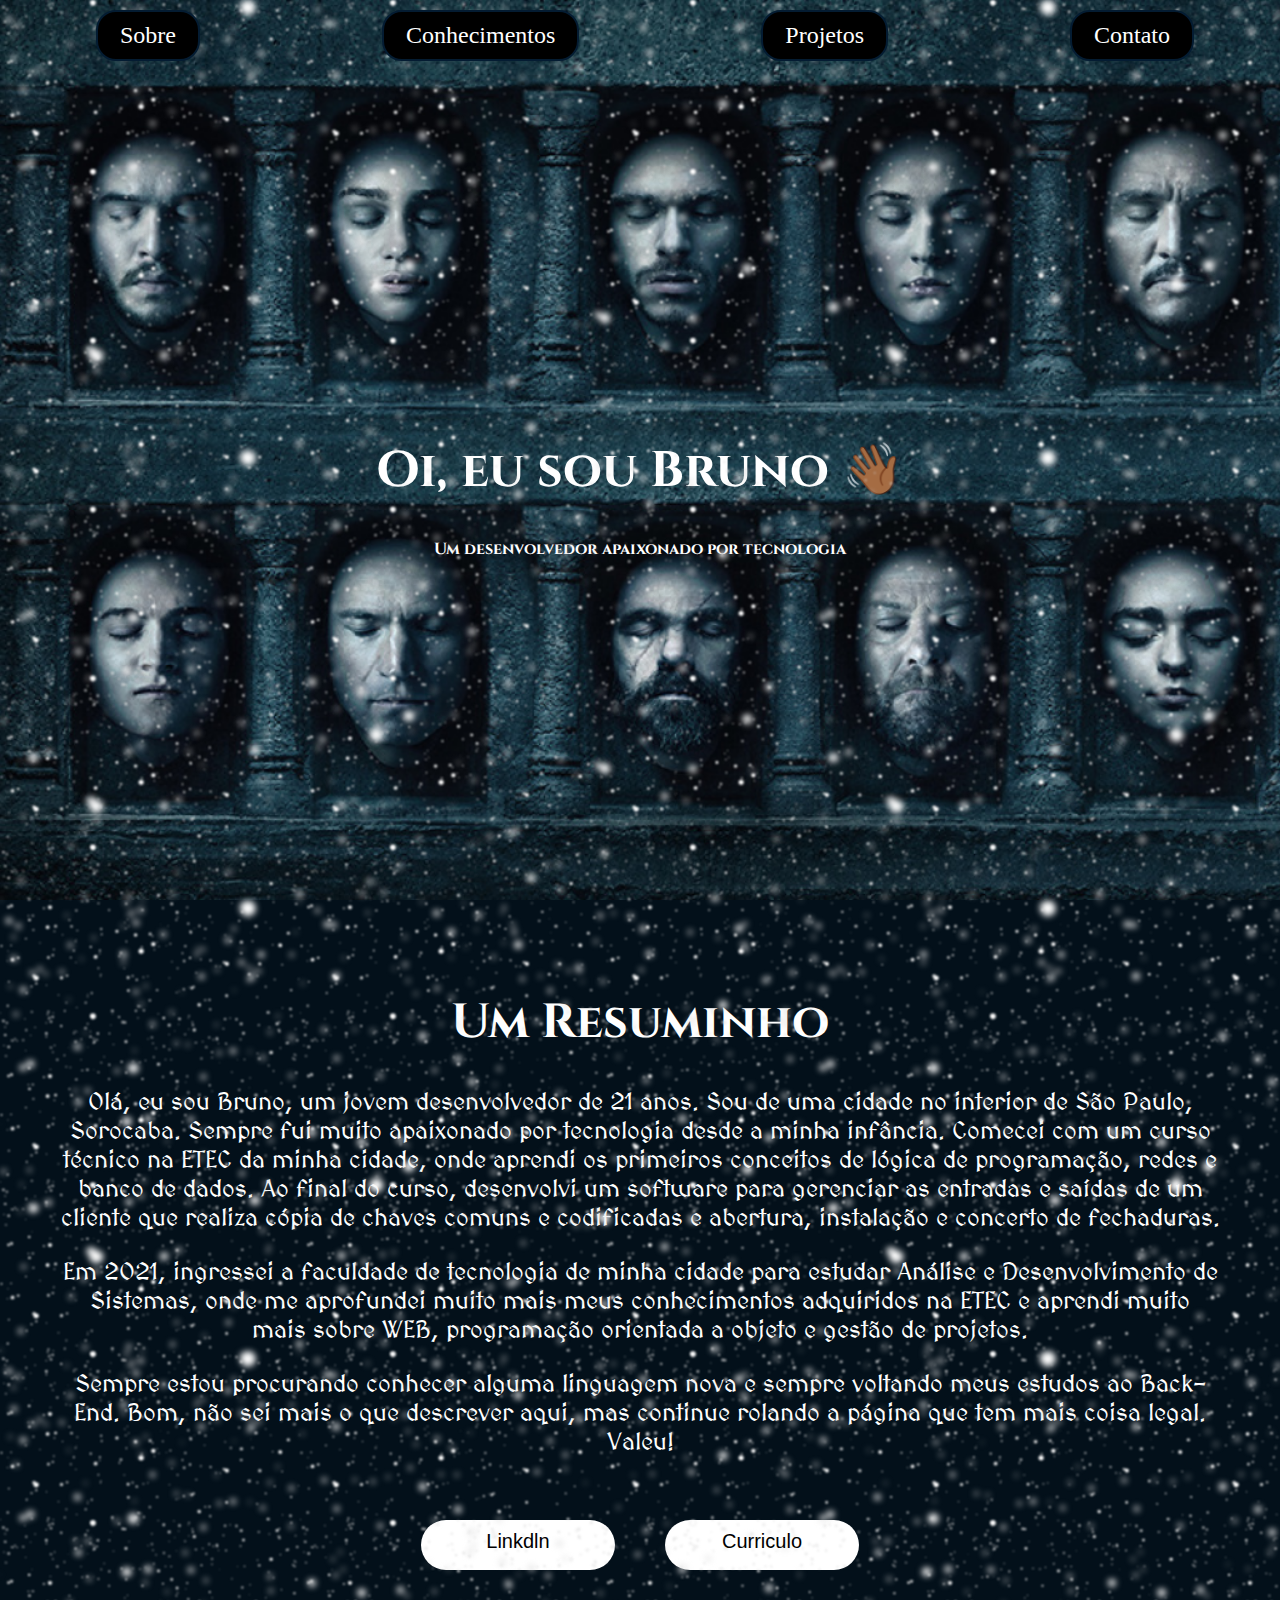
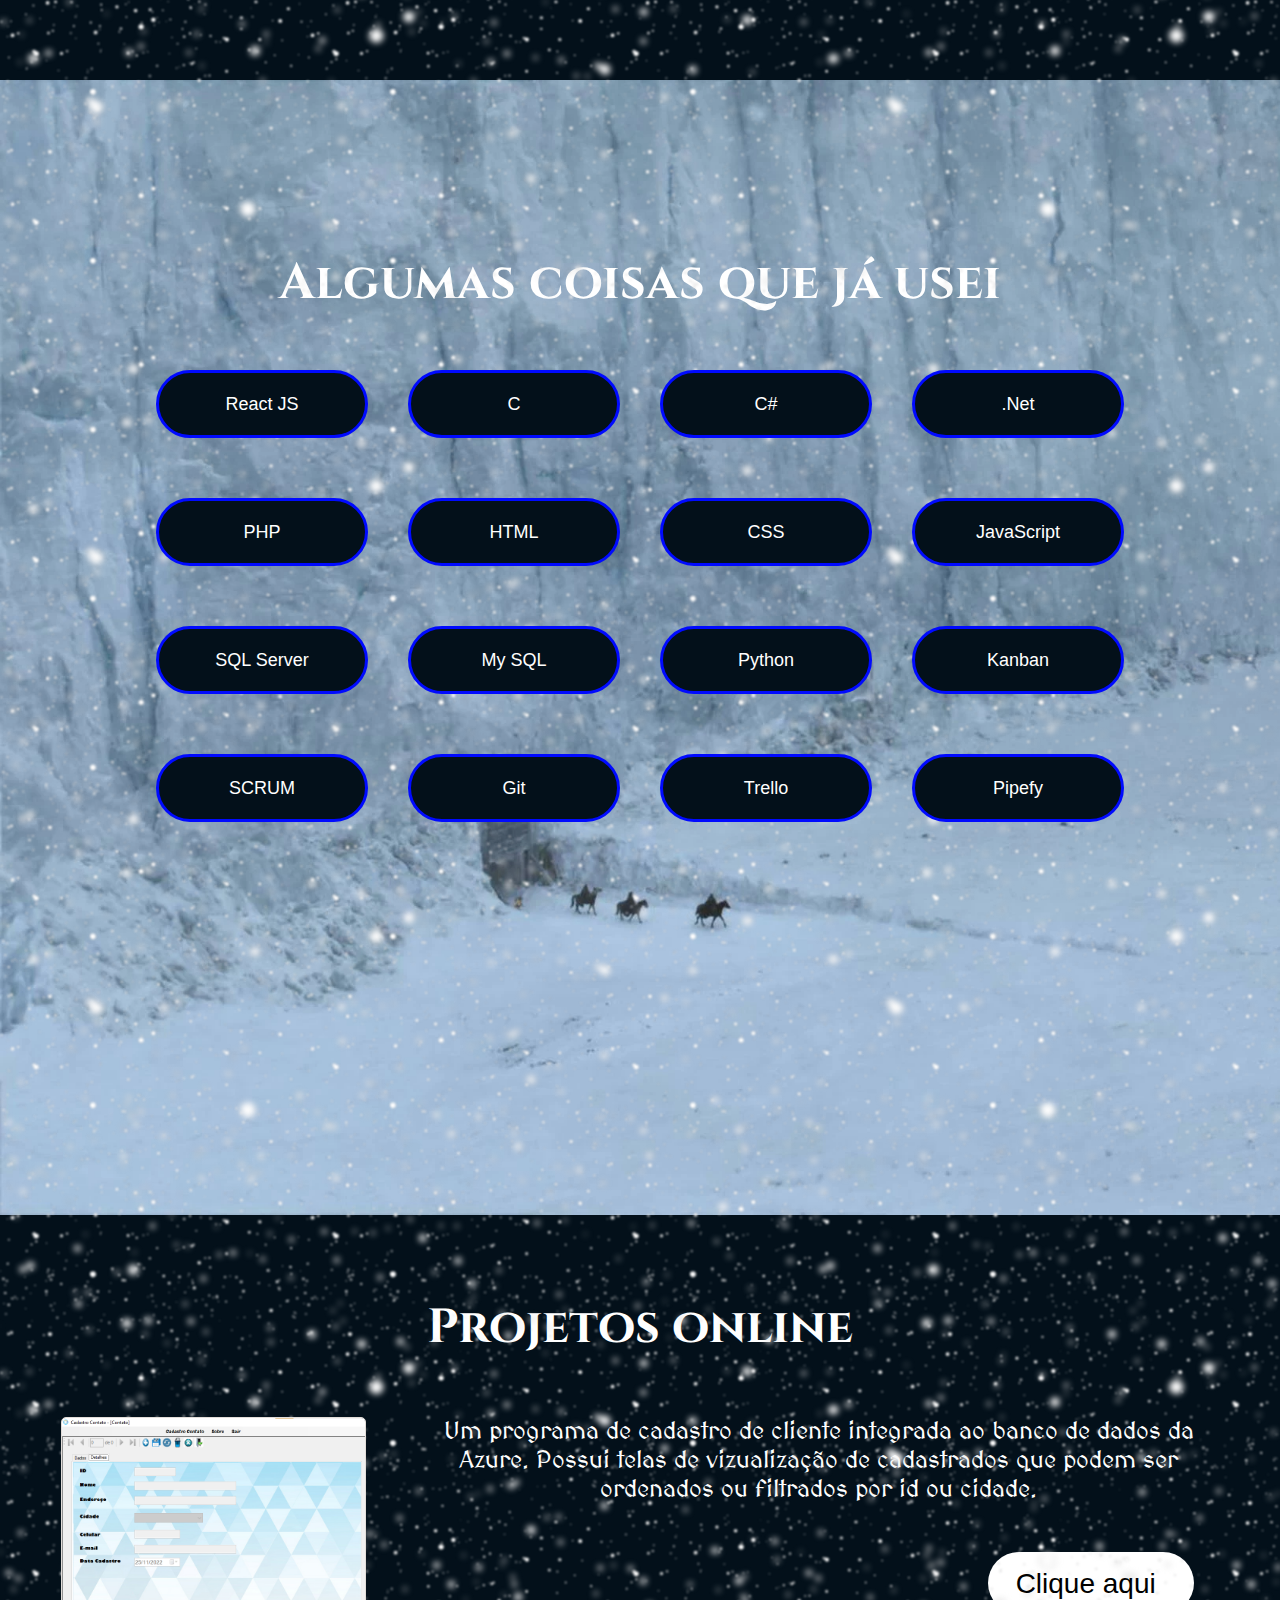
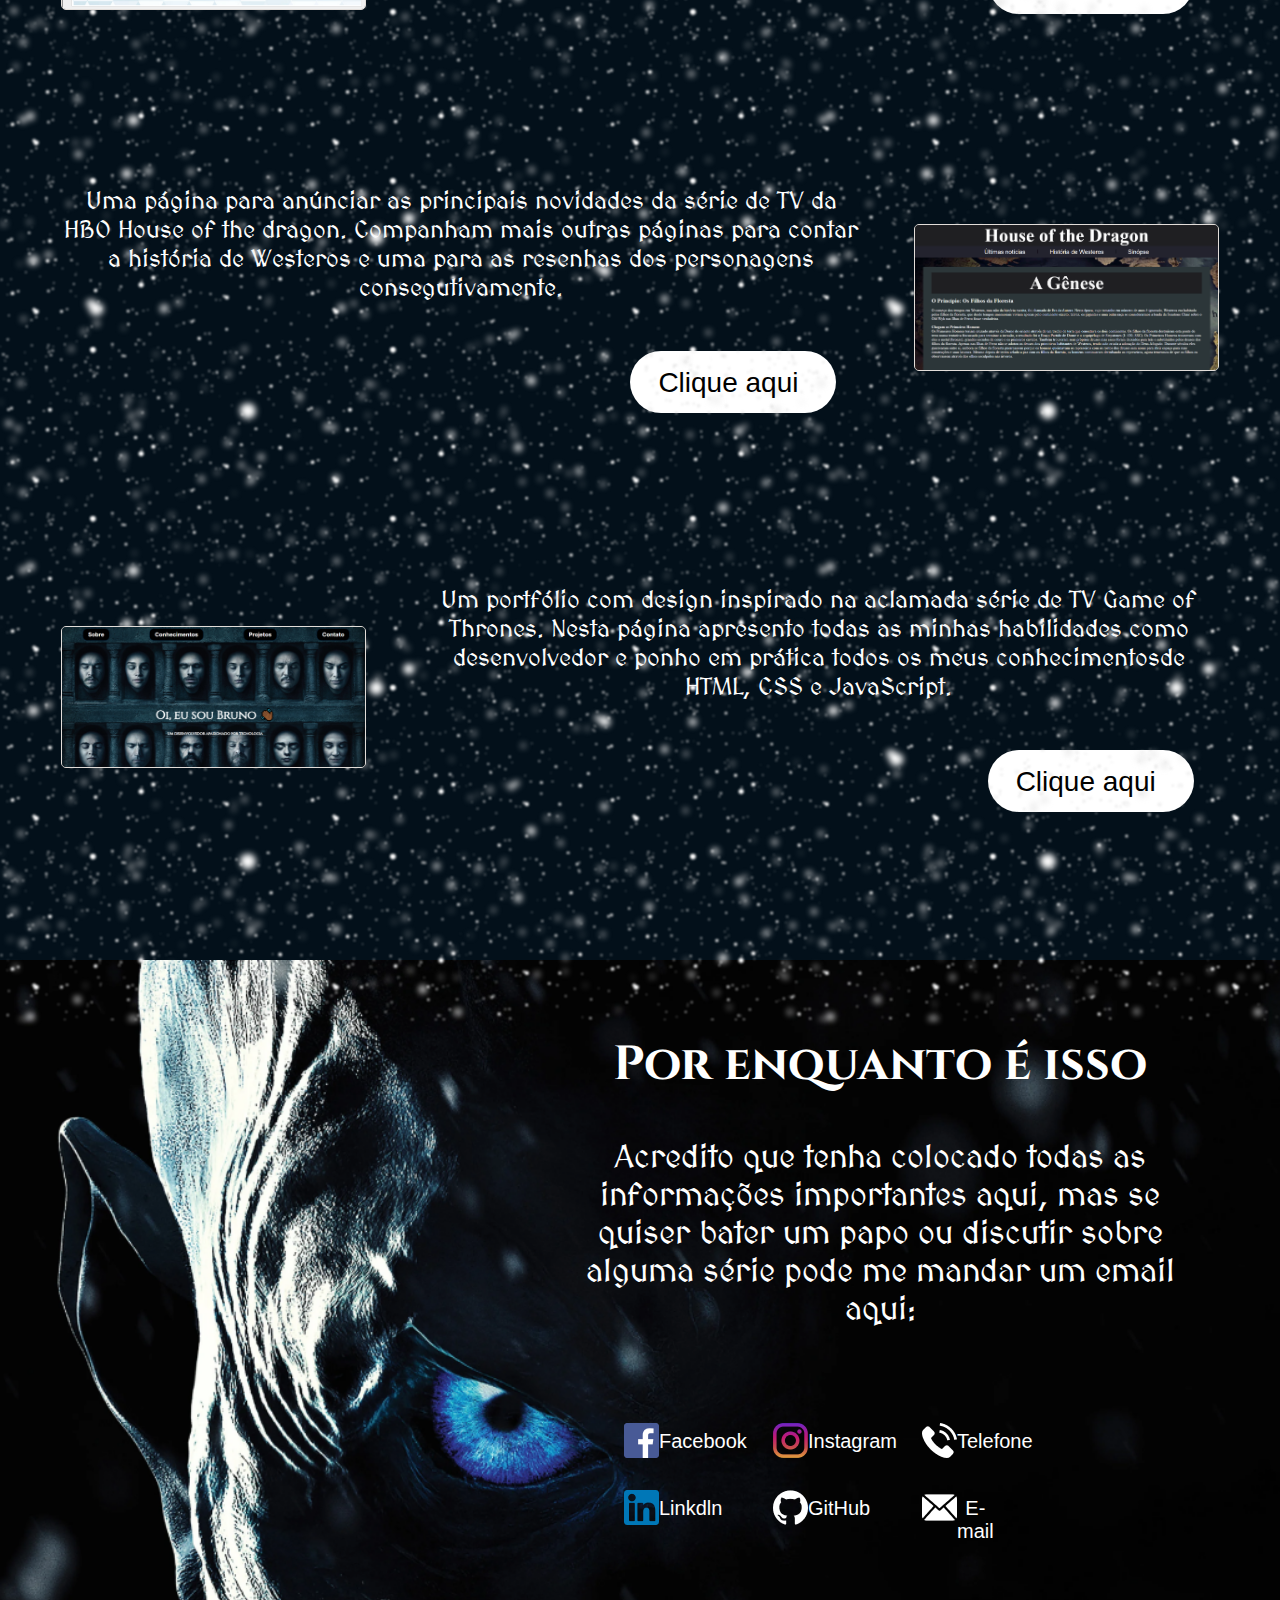
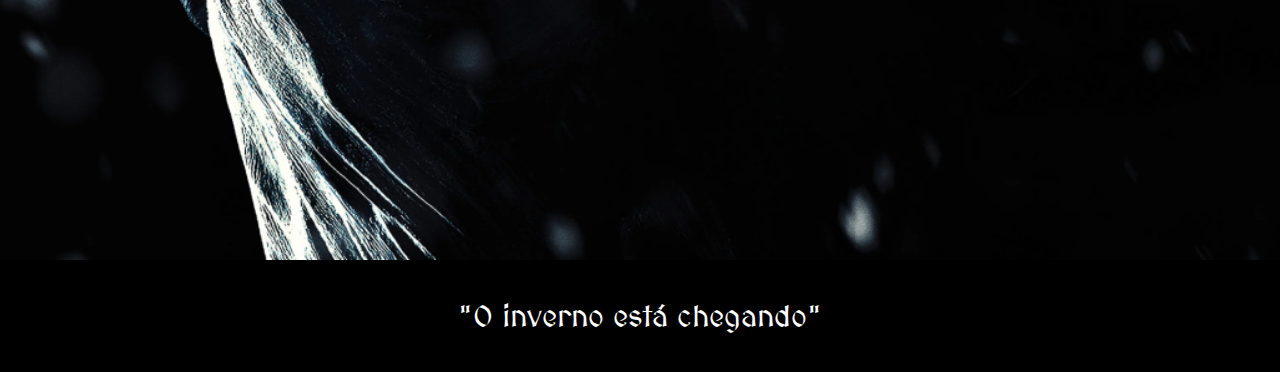
==== index.html @ 7a748f3e "Add files via upload" ====
<!DOCTYPE html>
<html lang="en">
<head>
    <meta charset="UTF-8">
    <meta http-equiv="X-UA-Compatible" content="IE=edge">
    <meta name="viewport" content="width=device-width, initial-scale=1.0">
    <link rel="stylesheet" href="./Css/style.css">
    <script src="./Javascript/script.js"></script>
    <title>Bruno Nicanor | Desenvolvedor</title>
</head>
<body>
    <div class="snow2"></div>
    <div class="snow3"></div>
    <header>
        <nav>            
            <a href="#sobre">Sobre</a>
            <a href="#skils">Conhecimentos</a>
            <a href="#proj">Projetos</a>
            <a href="#contato">Contato</a>            
        </nav>
        <div class="font_text1">
            <h1 style="font-size: 50px;">Oi, eu sou Bruno 👋🏾</h1>
            <h4>Um desenvolvedor apaixonado por tecnologia</h4>
        </div>
    </header>
    <main>
        <div id="sobre">
            <!--<img src="./img/Snow.png" alt="">-->
            <div>
                <h1 class="font_text1">Um Resuminho</h1>
                <div class="font_text2">
                    <p>Olá, eu sou Bruno, um jovem desenvolvedor de 21 anos. Sou de uma cidade no interior de São Paulo, Sorocaba. Sempre fui muito apaixonado por tecnologia desde a minha infância. Comecei com um curso técnico na ETEC da minha cidade, onde aprendi os primeiros conceitos de lógica de programação, redes e banco de dados. Ao final do curso, desenvolvi um software para gerenciar as entradas e saídas de um cliente que realiza cópia de chaves comuns e codificadas e abertura, instalação e concerto de fechaduras.</p>
                    <p>Em 2021, ingressei a faculdade de tecnologia de minha cidade para estudar Análise e Desenvolvimento de Sistemas, onde me aprofundei muito mais meus conhecimentos adquiridos na ETEC e aprendi muito mais sobre WEB, programação orientada a objeto e gestão de projetos.</p>
                    <p>Sempre estou procurando conhecer alguma linguagem nova e sempre voltando meus estudos ao Back-End. Bom, não sei mais o que descrever aqui, mas continue rolando a página que tem mais coisa legal. Valeu!</p>
                </div>
            </div>
            <div id="cont_btn">    
                <div class="btn_1"><a href="www.linkedin.com/in/bruno-nicanor-2001">
                    Linkdln</a></div>
                <div class="btn_1"><a href="https://docs.google.com/document/d/1Xn1F2E0Se_xWan1hRXQ1yIH9EGLxB-4X/edit?usp=share_link&ouid=106084995345998261349&rtpof=true&sd=true">
                    Curriculo</a></div>
            </div>
        </div>
        <div id="skils">
            <h1 class="font_text1" style="font-size: 50px;">Algumas coisas que já usei</h1>
            <div>
                <div class="btn_2">React JS</div>
                <div class="btn_2">C</div>
                <div class="btn_2">C#</div>
                <div class="btn_2">.Net</div>
            </div>
            <div>
                <div class="btn_2">PHP</div>                
                <div class="btn_2">HTML</div>
                <div class="btn_2">CSS</div>
                <div class="btn_2">JavaScript</div>
            </div>
            <div>
                <div class="btn_2">SQL Server</div>
                <div class="btn_2">My SQL</div>
                <div class="btn_2">Python</div>
                <div class="btn_2">Kanban</div>
            </div>
            <div>
                <div class="btn_2">SCRUM</div>
                <div class="btn_2">Git</div>
                <div class="btn_2">Trello</div>
                <div class="btn_2">Pipefy</div>
            </div>
        </div>
        <div id="proj">
            <h1 class="font_text1">Projetos online</h1>
            <div class="Portif_L">
                <img src="./img/Telas/P_Contato.png" alt="" class="fake">
                <!--<div class="fake"></div>-->
                <div class="desc">
                    <p class="font_text2">Um programa de cadastro de cliente integrada ao banco de dados da Azure. Possui telas de vizualização de cadastrados que podem ser ordenados ou filtrados por id ou cidade.</p>
                    <div class="btn_1"><a href="https://github.com/BrunoNicanor/LP2/tree/main/Atividade10">Clique aqui</a></div>    
                </div>
            </div>
            <div class="Portif_L" id="Reverso">
                <div class="desc">
                    <p class="font_text2">Uma página para anúnciar as principais novidades da série de TV da HBO House of the dragon. Companham mais outras páginas para contar a história de Westeros e uma para as resenhas dos personagens consegutivamente.</p>
                    <div class="btn_1"><a href="https://github.com/BrunoNicanor/PWEB/tree/main/Atividade4">Clique aqui</a></div>    
                </div>
                <img src="./img/Telas/HOTD.png" alt="" class="fake">
            </div>
            <div class="Portif_L">
                <img src="./img/Telas/GOT.png" alt="" class="fake">
                <div class="desc">
                    <p class="font_text2">Um portfólio com design inspirado na aclamada série de TV Game of Thrones. Nesta página apresento todas as minhas habilidades como desenvolvedor e ponho em prática todos os meus conhecimentosde HTML, CSS e JavaScript.</p>
                    <div class="btn_1"><a href="">Clique aqui</a></div>    
                </div>
            </div>
        </div>
        <div id="contato">
            <div id="text">
                <h2 class="font_text1">Por enquanto é isso </h2>
                <p class="font_text2">Acredito que tenha colocado todas as informações importantes aqui, mas se quiser bater um papo ou discutir sobre alguma série pode me mandar um email aqui:</p>
                <div class="cont">
                    <div class="icone">
                        <img src="./img/icones/Face.png" alt="">
                        <a href="https://www.facebook.com/profile.php?id=100004487700048">
                            Facebook</a>
                    </div>
                    <div class="icone">
                        <img src="./img/icones/Insta.png" alt="">
                        <a href="https://www.instagram.com/brunonicanor19/">
                            Instagram</a>
                    </div>
                    <div class="icone">
                        <img src="./img/icones/Telefone.png" alt="">
                        <a href="https://criarmeulink.com.br/u/1669340231">
                            Telefone</a>
                    </div>
                </div>  
                <div class="cont">
                    <div class="icone">
                        <img src="./img/icones/Linkdln.png" alt="">
                        <a href="www.linkedin.com/in/bruno-nicanor-2001">
                            Linkdln</a>
                    </div>
                    <div class="icone">
                        <img src="./img/icones/Git.png" alt="">
                        <a href="https://github.com/BrunoNicanor">
                            GitHub</a>
                    </div>
                    <div class="icone">
                        <img src="./img/icones/E-mail.png" alt="">
                        <a href="https://criarmeulink.com.br/u/1669340634">
                            E-mail</a>
                    </div>
                </div>   
            </div>
        </div>
    </main>
    <footer style="background-color: black;">
        <a onclick="pNome(this)" href="">"O inverno está chegando"</a>
    </footer>
</body>
</html>
---- Css/style.css ----
@import url('https://fonts.googleapis.com/css2?family=MedievalSharp&display=swap');
@import url('https://fonts.googleapis.com/css2?family=Cinzel&display=swap');
body{
    margin: 0;
    padding: 0;
    font-family: 'Poppins', Arial, Helvetica, sans-serif;
    background: #03101A;
    color: #fff;
}

/*Neve*/
/* .snow1{
    background: url('../img/Neve/type_1.png');
    background-repeat: repeat;
    width: 100%;
    height: 650px;
    position: absolute;
    top: 0;
    left: 0;
    animation: animateOne 10s infinite linear;
} */
.snow2{
    background: url('../img/Neve/type_1.png');
    background-repeat: repeat;
    width: 100%;
    height: 4220px;
    position: absolute;
    top: 0;
    left: 0;
    animation: animateTwo 10s infinite linear;
    background-size: 300px;
    filter: blur(1px);
}
.snow3{
    background: url('../img/Neve/type_1.png');
    background-repeat: repeat;
    width: 100%;
    height: 4220px;
    position: absolute;
    top: 0;
    left: 0;
    animation: animateThree 15s infinite linear;
    background-size: 800px;
    filter: blur(3px);
}

@keyframes animateOne
{
    0%
    {
        background-position: 0px 0px
    }
    100%
    {
        background-position: 100px 650px
    }
}
@keyframes animateTwo
{
    0%
    {
        background-position: 0px -100px
    }
    100%
    {
        background-position: 0px 650px
    }
}
@keyframes animateThree
{
    0%
    {
        background-position: 0px 100px
    }
    100%
    {
        background-position: 300px 650px
    }
}

/*Cabeçalho: Tela inicial*/
header{
    width: 100vw;
    height: 100vh;
    background-image: url('../img/Capa.png');
    background-size: cover;

    text-align: center;
}

nav{
    display: flex;
    justify-content: space-around;
    flex-wrap: wrap;
    /*align-items: flex-start;
    justify-content: flex-start;  */
}

nav a{   
    /* width: 150px;  */
    display: flex;
    align-items: flex-start;
    justify-content: flex-start; 

    text-decoration: none;
    margin-top: 10px;
    margin-left: 10px;
    padding: 10px 22px;

    border: 2px solid #041C32;
    border-radius: 20px;

    /* margin-right: 100px; */

    background-color: black;
    color: #fff;

    font-family: 'Inter';
    font-style: normal;
    font-size: 24px;

    position: relative;
    z-index: 1;
}

nav a:hover{
    background-color: #002C3A;
    box-shadow: 5px 5px 8px #EEE;
    color: white;
}

header div{
    padding-top: 38vh;
}


.font_text1{
    font-family: 'Cinzel', serif;
    /* font-family: 'MedievalSharp', cursive; */
}

.font_text2{
    /* font-family: 'Cinzel', serif; */
    font-family: 'MedievalSharp', cursive;
}

/*Tela Resumo*/
#sobre{
    /* display: flex; */
    margin: 90px 60px;
    text-align: center;
    font-size: 24px;
}

#sobre img{    
    float: left;
    width: 320px;
    height: 516px;

    margin-right: 80px;
}

#sobre p{
    margin-bottom: 25px;
}

#cont_btn{
    margin-top: 4rem;
    display: flex;
    flex-wrap: wrap;
    align-items: center;
    justify-content: center;
}

.btn_1{
    display: inline;
    width: 150px;
    height: 30px;

    padding: 10px 22px;
    margin-right: 25px;
    margin-left: 25px;
    margin-bottom: 20px;

    background-color: #fff;
    color: black;
    font-size: 20px;
    border-radius: 50px;
}

.btn_1 a{
    text-decoration: none;
    color: black;

    position: relative;
    z-index: 1;
}
.btn_1 a:hover{
    color: #1597BB;
}

/*Tela Skils*/
#skils{
    width: 100vw;
    min-height: 100vh;
    background-image: url('../img/Muralha_full.png');
    background-size: cover;

    padding-top: 135px;
    padding-bottom: 100px;
    text-align: center;
}

.btn_2{
    display: inline;
    width: 150px;
    height: 30px;

    padding: 16px 28px;

    background-color: #03101A;
    color:#fff;
    font-size: 18px;
    border: 3px solid #000AFF;
    border-radius: 50px;

    position: relative;
    z-index: 1;

    margin: 10px 20px 20px 20px;
}

#skils div{
    margin-top: 20px;
    display: flex;
    flex-wrap: wrap;
    flex-direction: row;
    justify-content: center;
    align-items: center;
}

/*Tela Projetos online*/
#proj{
    margin-top: 80px;
    margin-left: 35px;
    margin-right: 35px;
    margin-bottom: 35px;

    text-align: center;
    font-size: 24px;
}
/*Projetos Lado Esquerdo*/
.Portif_L{
    display: flex;
    margin-bottom: 8rem;
    flex-wrap: wrap;
    justify-content: center;
    align-items: center;
}

/* .Portif_L #Reverso{
    display: flex;
    margin-bottom: 8rem;
    flex-wrap: wrap;  
    justify-content: center;
    align-items: center;
} */

.fake{
    /* width: 392px;
    height: 181px; */
    width: 25%;
    height: 25%;

    background-color: grey;
    border-radius: 5px;
    border: 1px solid rgb(226, 221, 217); 
    margin: auto;
    /* float: left;  */

    position: relative;
    z-index: 1;
}

/* .Portif_L img{
    width: 100vw; 
    height: 231px;

    border-radius: 5px;

    position: relative;
    z-index: 1;
} */

@media screen and ( max-width: 1040px) {
    .fake{
        width: 95%;
    }
    #Reverso{
        flex-direction: column;
    }
    

}

@media screen and (max-width: 416px){
    .snow2{
        height: 1070%;
    }
    .snow3{
        height: 1140%;
    } 
}

@media screen and (max-width: 912px){
    .snow2{
        height: 563%;
    }
    .snow3{
        height: 563%;
    }
}
#proj div.Portif_L div.desc div.btn_1{
    /* float: right; */

    display: flex;
    width: 150px;
    height: 30px;

    padding: 16px 28px;
    margin-top: 25px;
    
    /*margin-right: 25px;
    margin-left: 25px;*/

    background-color: #fff;
    color: black;
    font-size: 28px;
    border-radius: 50px;
}

/* #Reverso{
    flex-direction: row-reverse;
} */

.desc .btn_1 a:hover{
    color: #1597BB;
}

.desc{
    display: flex;
    flex-direction: column;
    align-items: flex-end;
    width: 800px;
    margin: auto;
}

/*Projetos Lado Direito*/
 .Portif_R{
    display: flex;
} 

/*Contatos*/
#contato{
    width: 100vw;
    height: 100vh;
    background: url("../img/Noite.png");
    background-size: cover;

    text-align: center;

    display: flex;

    flex-direction: row-reverse;
}

@media screen and (max-width:750px) {

    #contato{
        background-position: right;
    }
    #contato h1{
        font-size: 32px;
        text-shadow: 5px 1px black;
    }
    #contato #text{
        width: 90%;
        margin-inline: auto;
        text-shadow: 2px 1px black;
    }
    #contato #text p{
        font-size: 26px;
        letter-spacing: 1px;
        margin-bottom: 1rem;
    }
    #skils div{
        margin-top: 10px;
    }

    #cont_btn {

        align-items: center;
        justify-content: center;
    }
}

#text{
    width: 50vw;
    height: 50vh;
    margin-top: 2rem;
    margin-right: 5rem;

    /* display: flex; */

    /* align-items: flex-end;
    justify-content: flex-end; */

    font-size: 32px;
}

#text p{
    margin-bottom: 6rem;
}
.cont{
    display: flex;
    flex-wrap: wrap;
}

.icone{
    width: 35px;
    height: 35px;
    display: flex;

    font-size: 20px;
    
    margin-bottom: 2rem;
    margin-right: 50px;
    margin-left: 5vw;

}

.icone a{

    text-align: center;
    text-decoration: none;
    font-size: 20px;
    color: #fff;

    margin-top: 7.5px;

    position: relative;
    z-index: 1;
}

.icone a:hover{
    color: #1597BB;
}

/*Rodapé*/
footer{
    width: 100%;
    height: 8vh;
    display: flex;

    font-size: 30px;

    align-items: center;
    justify-content: center;
    
    padding-top: 20px;
    padding-bottom: 20px;

    position: absolute;

    z-index: 1;
}

footer a{
    font-family: 'MedievalSharp', cursive;
    text-decoration: none;
    color: white;
}

footer a:hover{
    color: #1597BB;
}
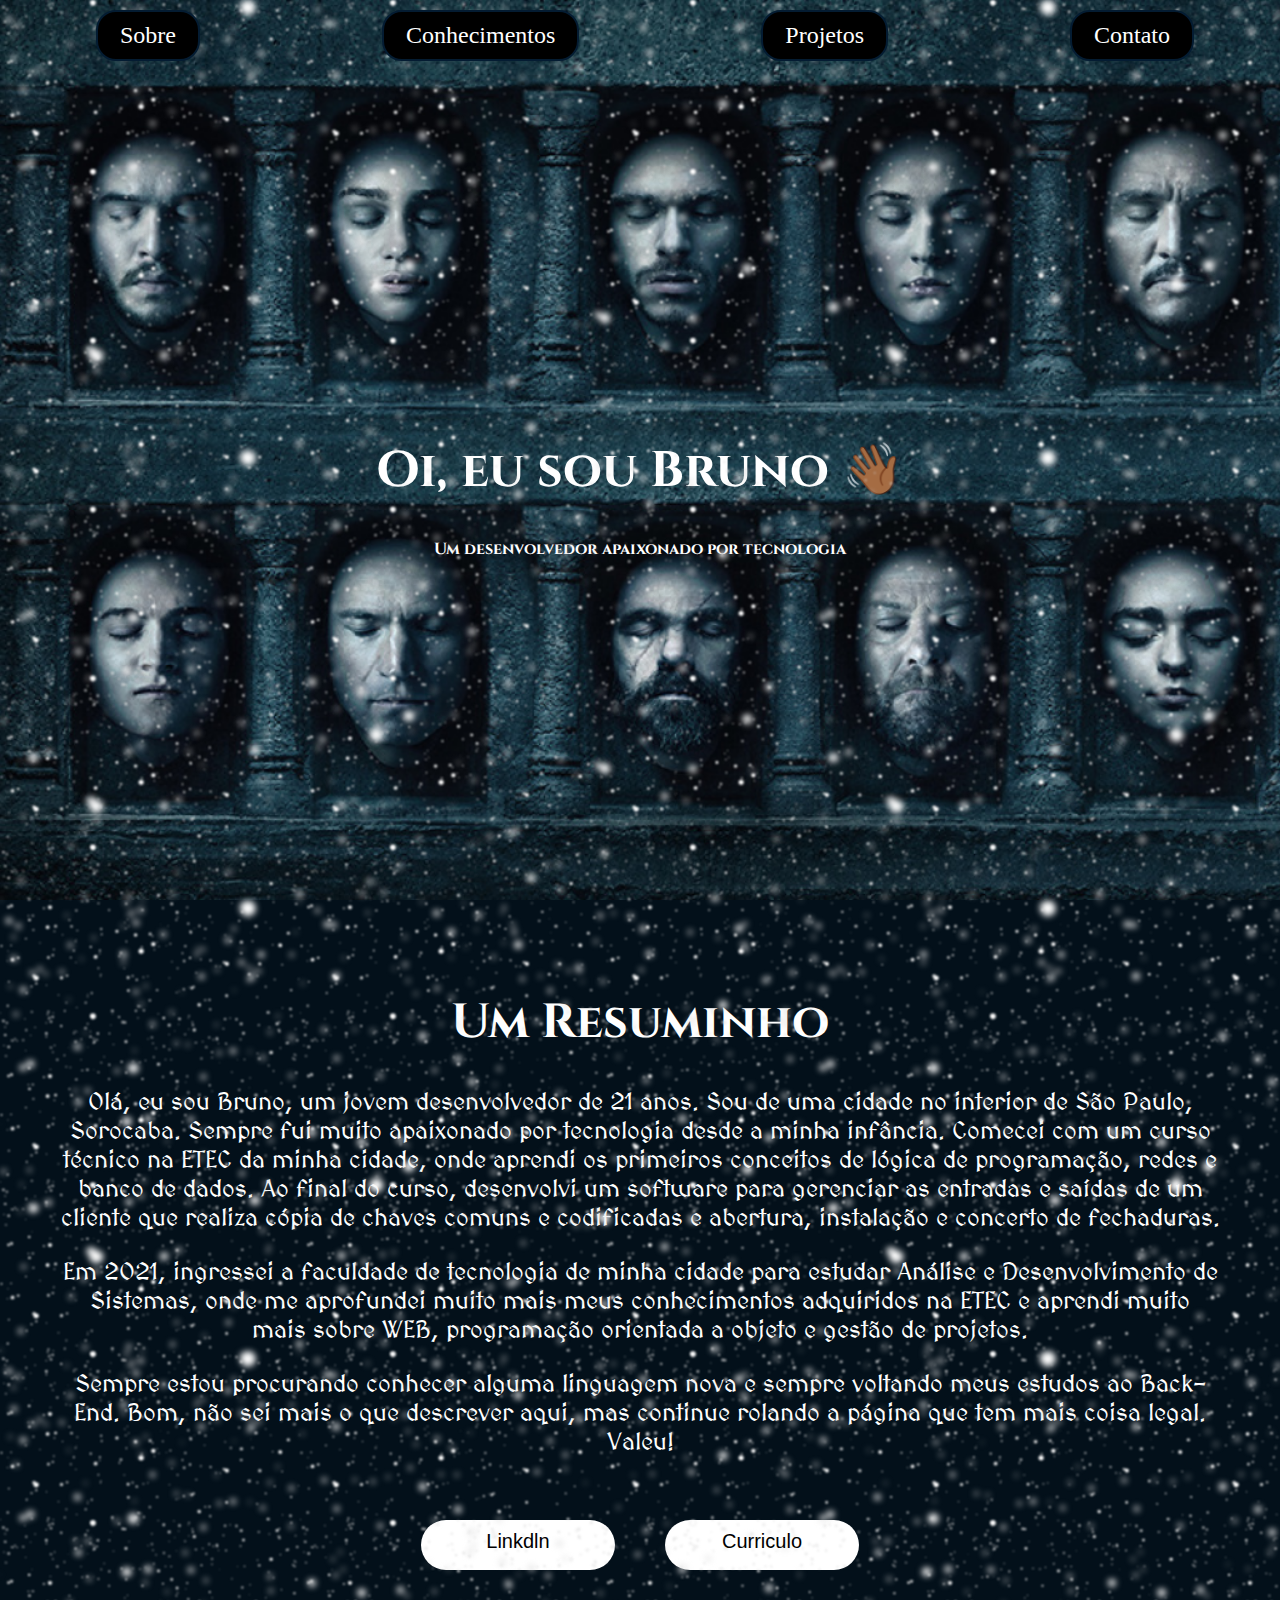
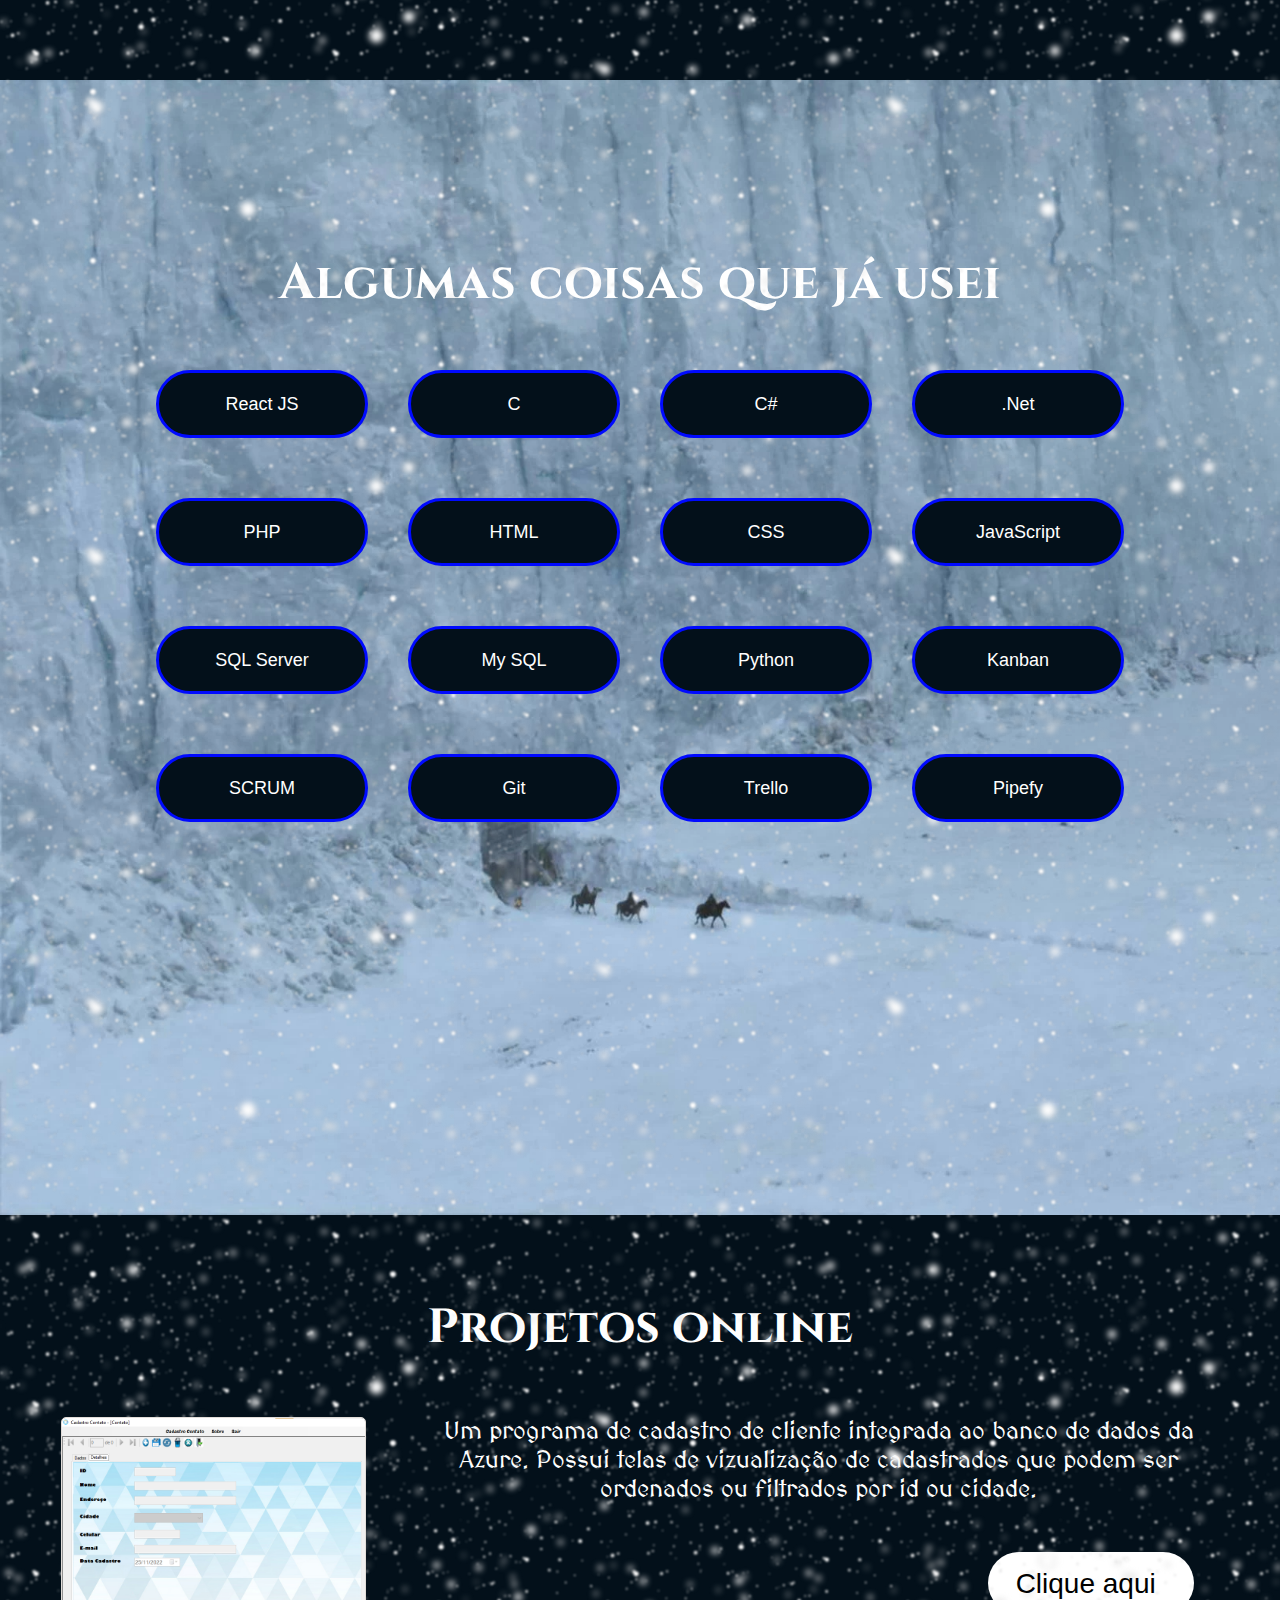
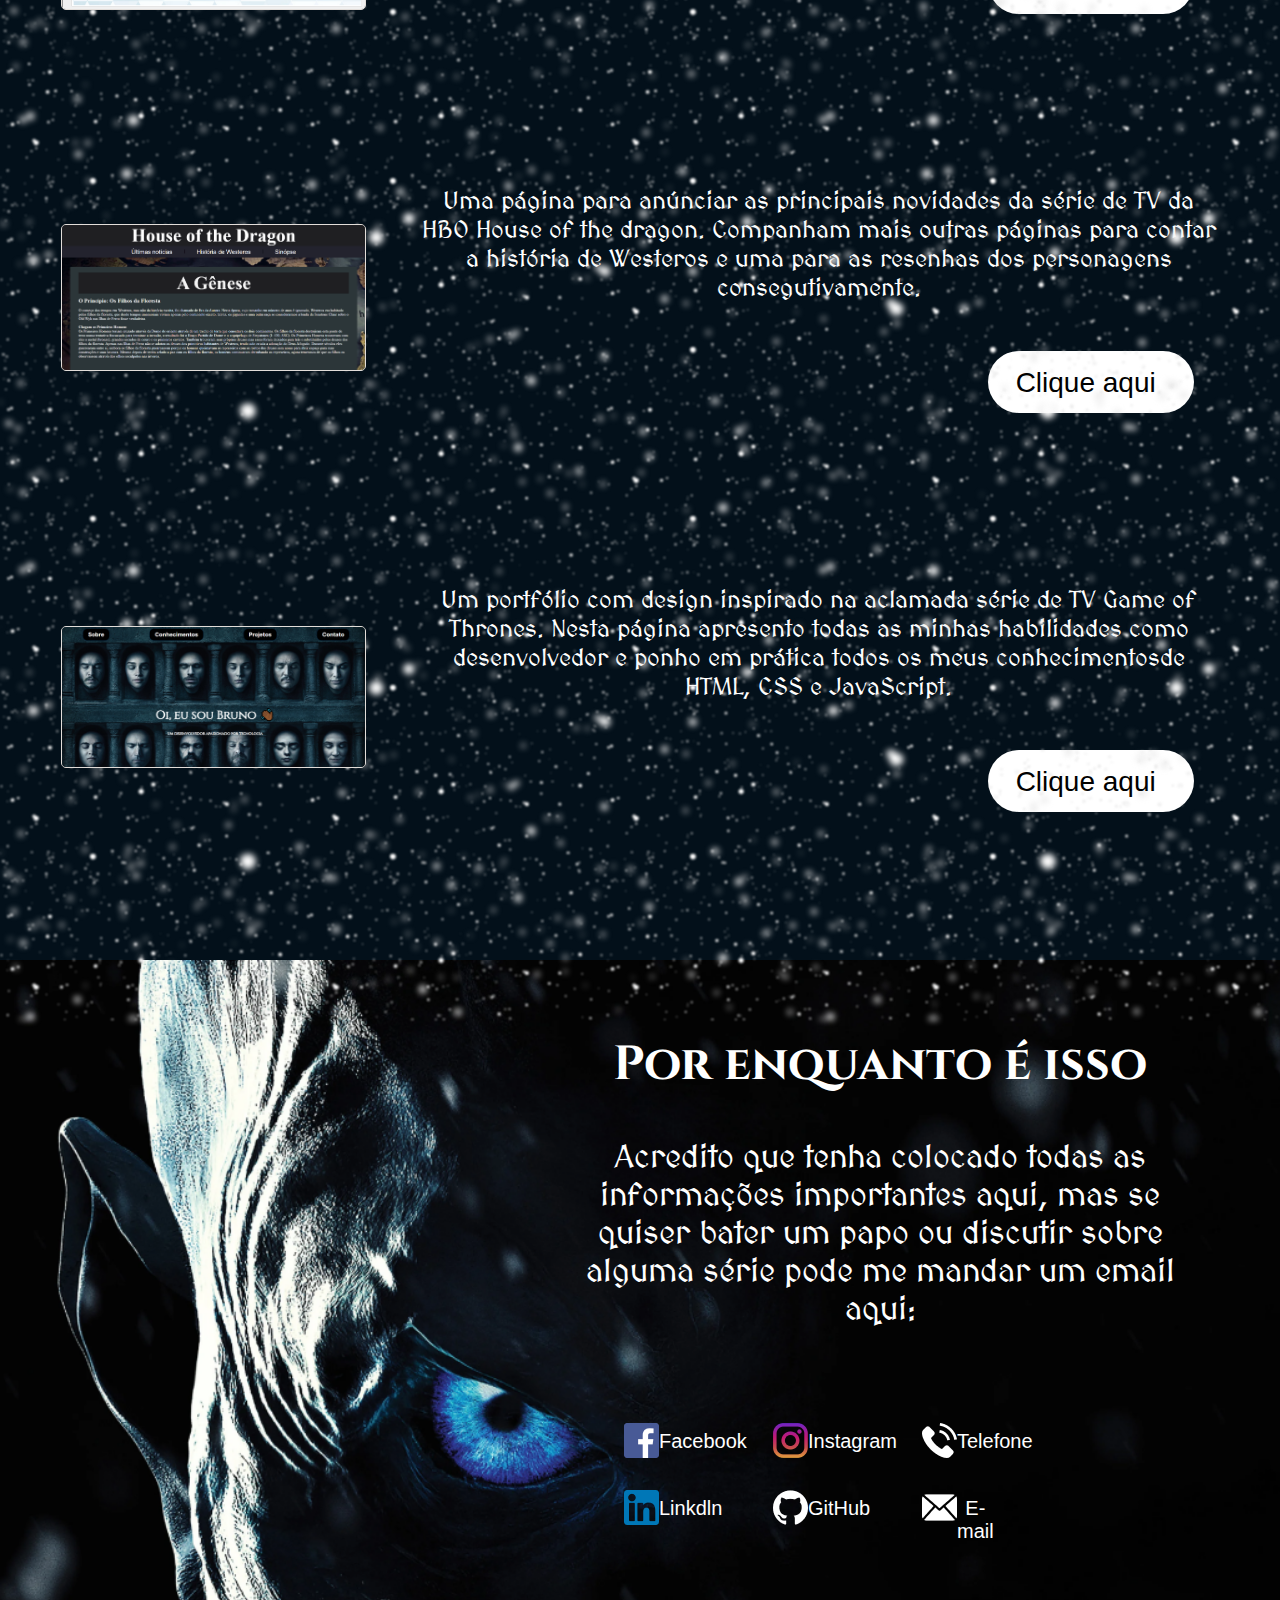
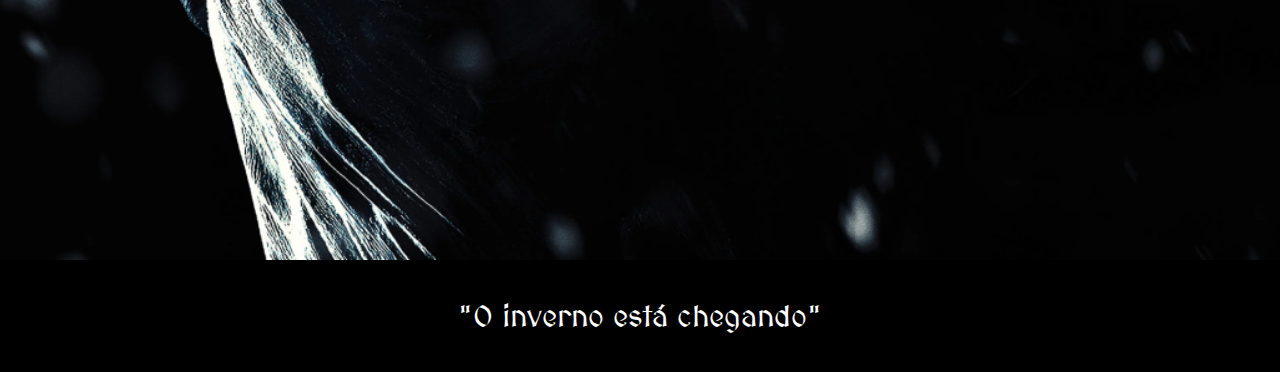
==== commit e8b38b4c: "Update index.html" ====
--- a/index.html
+++ b/index.html
@@ -79,17 +79,17 @@
                 </div>
             </div>
             <div class="Portif_L" id="Reverso">
+                <img src="./img/Telas/HOTD.png" alt="" class="fake">
                 <div class="desc">
                     <p class="font_text2">Uma página para anúnciar as principais novidades da série de TV da HBO House of the dragon. Companham mais outras páginas para contar a história de Westeros e uma para as resenhas dos personagens consegutivamente.</p>
                     <div class="btn_1"><a href="https://github.com/BrunoNicanor/PWEB/tree/main/Atividade4">Clique aqui</a></div>    
                 </div>
-                <img src="./img/Telas/HOTD.png" alt="" class="fake">
             </div>
             <div class="Portif_L">
                 <img src="./img/Telas/GOT.png" alt="" class="fake">
                 <div class="desc">
                     <p class="font_text2">Um portfólio com design inspirado na aclamada série de TV Game of Thrones. Nesta página apresento todas as minhas habilidades como desenvolvedor e ponho em prática todos os meus conhecimentosde HTML, CSS e JavaScript.</p>
-                    <div class="btn_1"><a href="">Clique aqui</a></div>    
+                    <div class="btn_1"><a href="https://github.com/BrunoNicanor/Portfolio">Clique aqui</a></div>    
                 </div>
             </div>
         </div>
@@ -138,4 +138,4 @@
         <a onclick="pNome(this)" href="">"O inverno está chegando"</a>
     </footer>
 </body>
-</html>+</html>
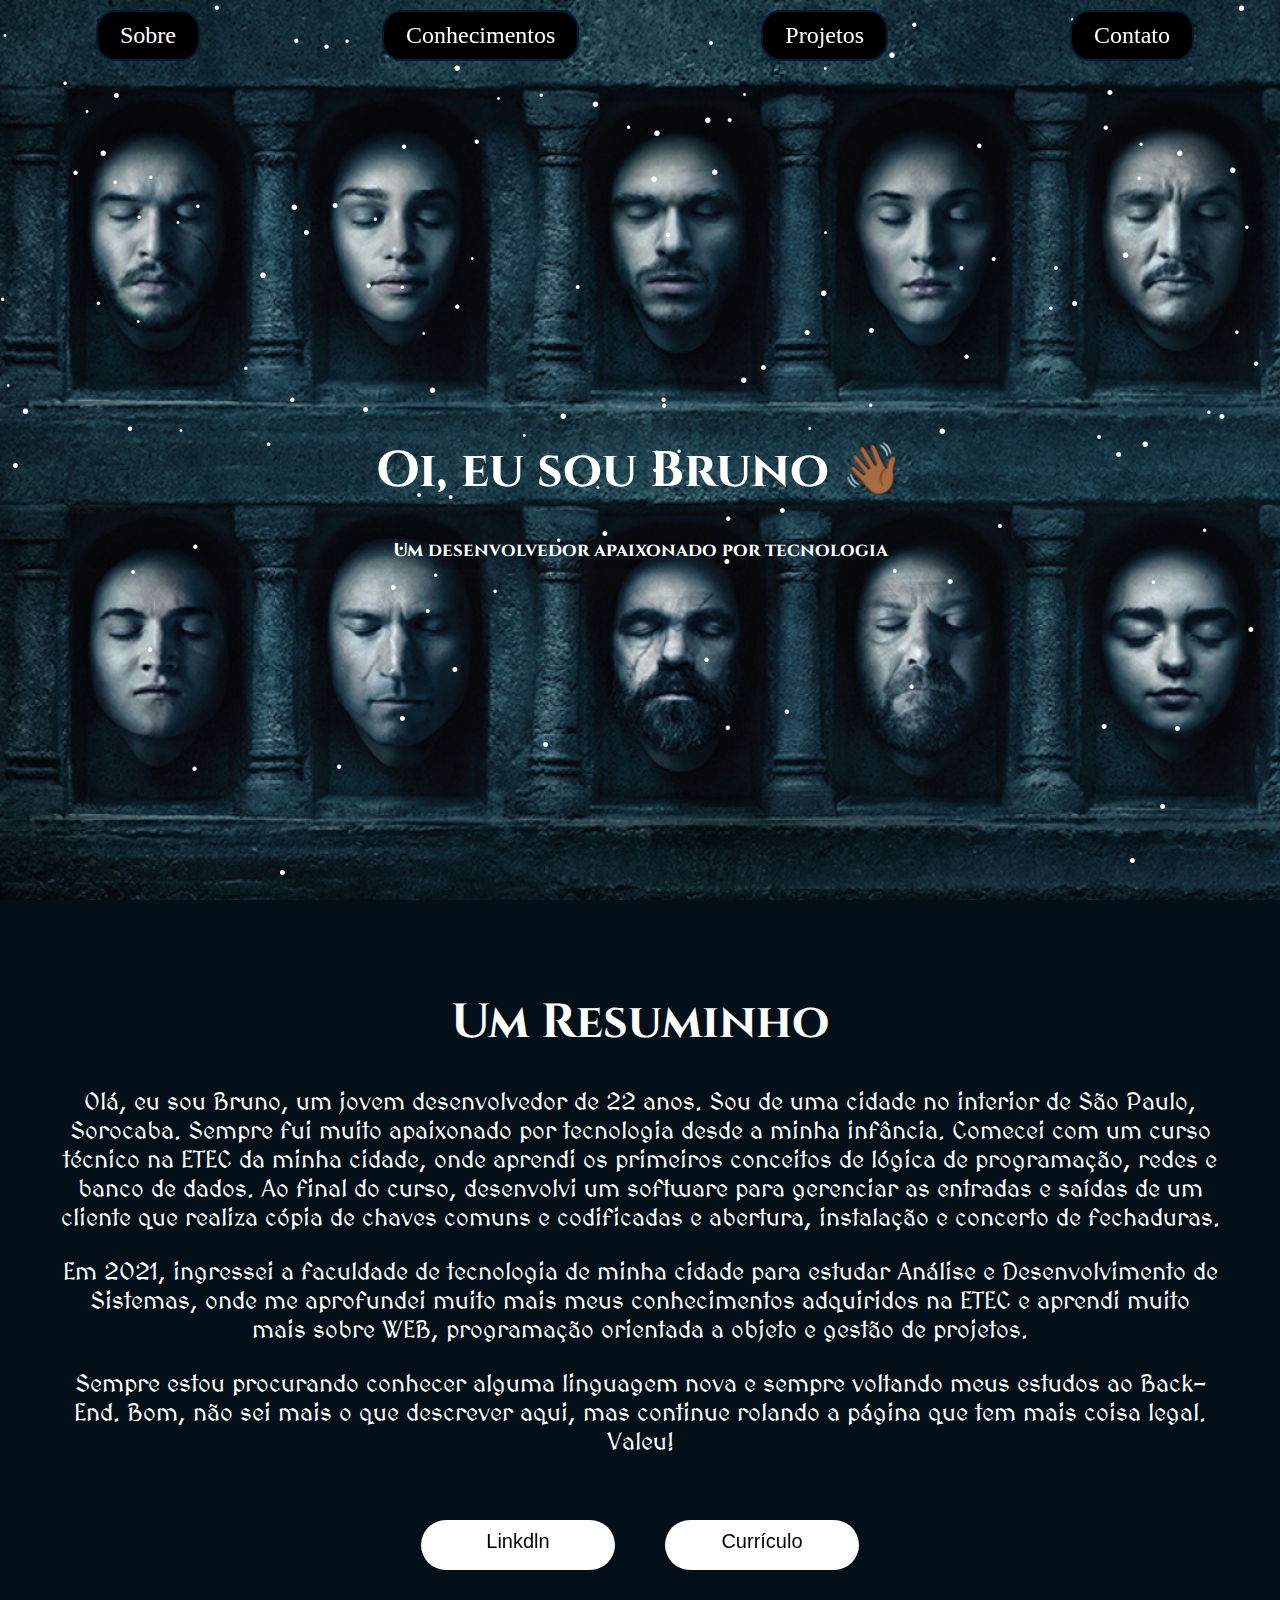
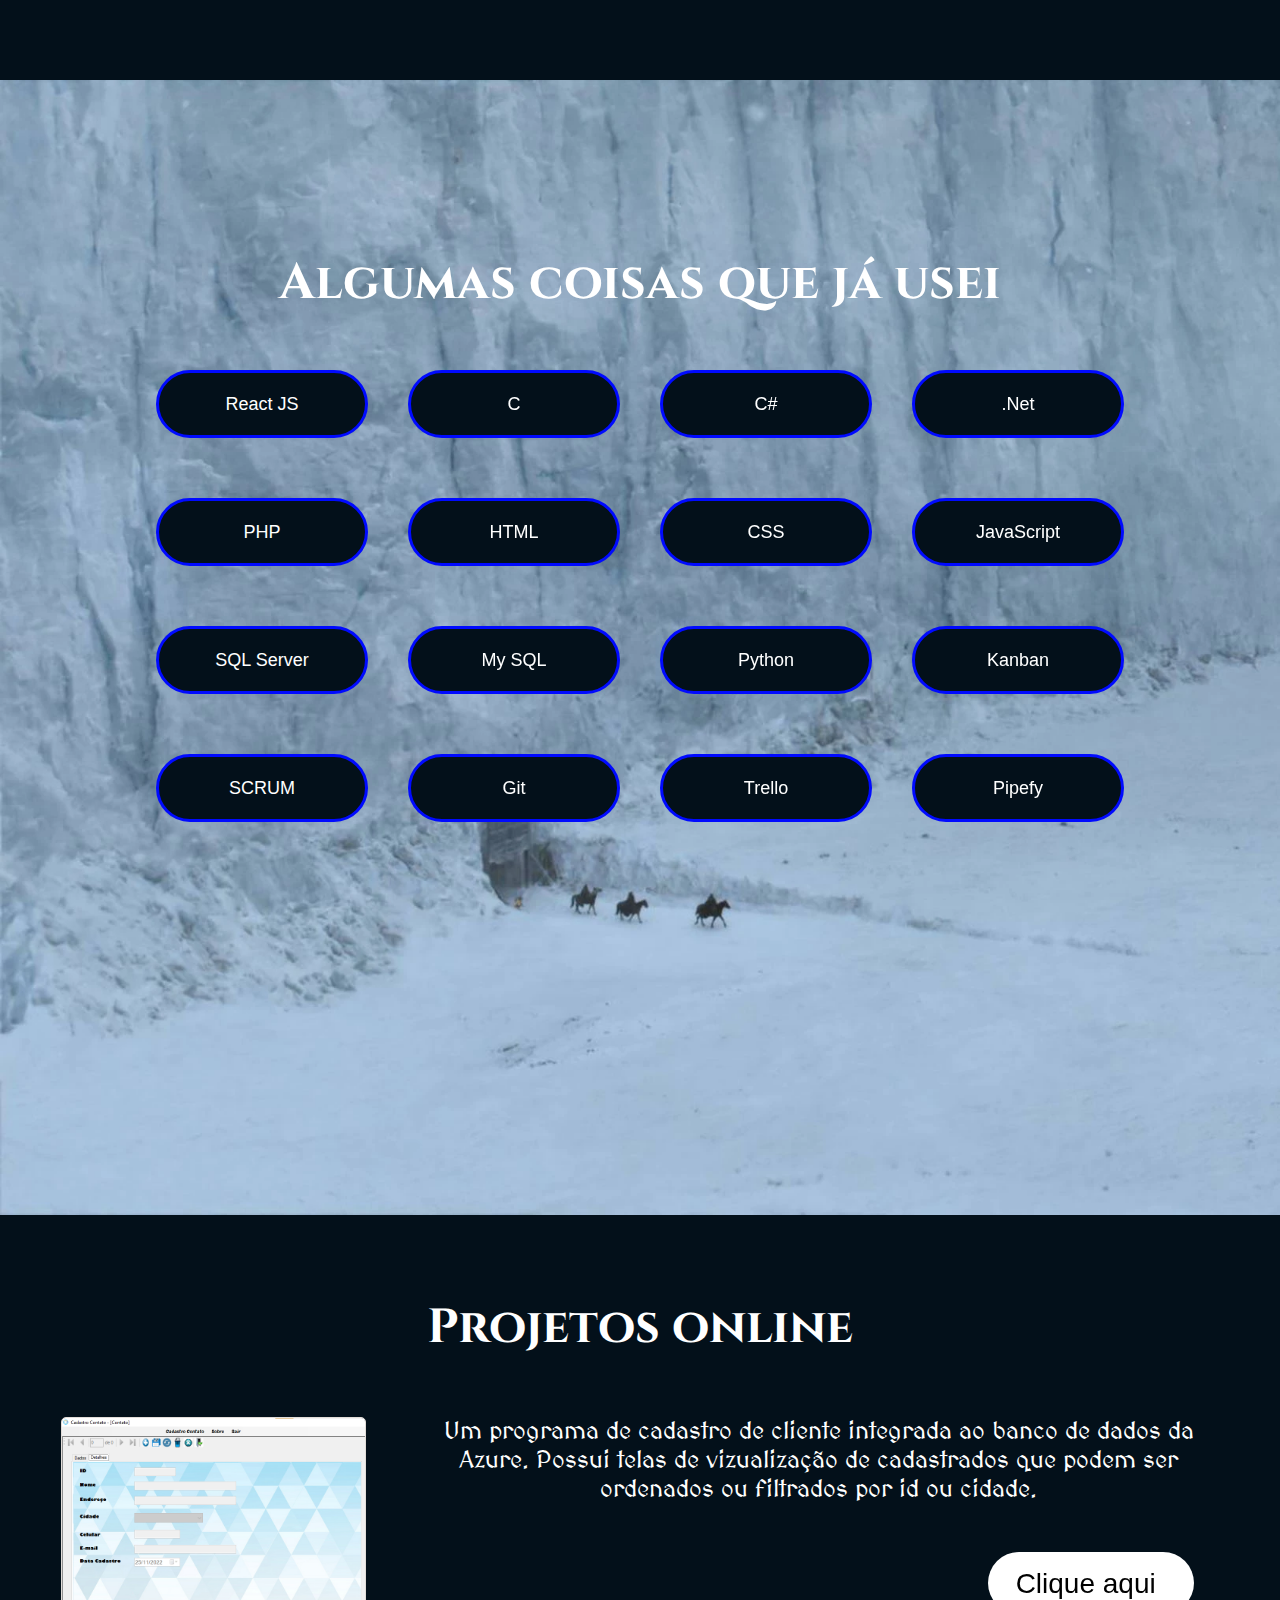
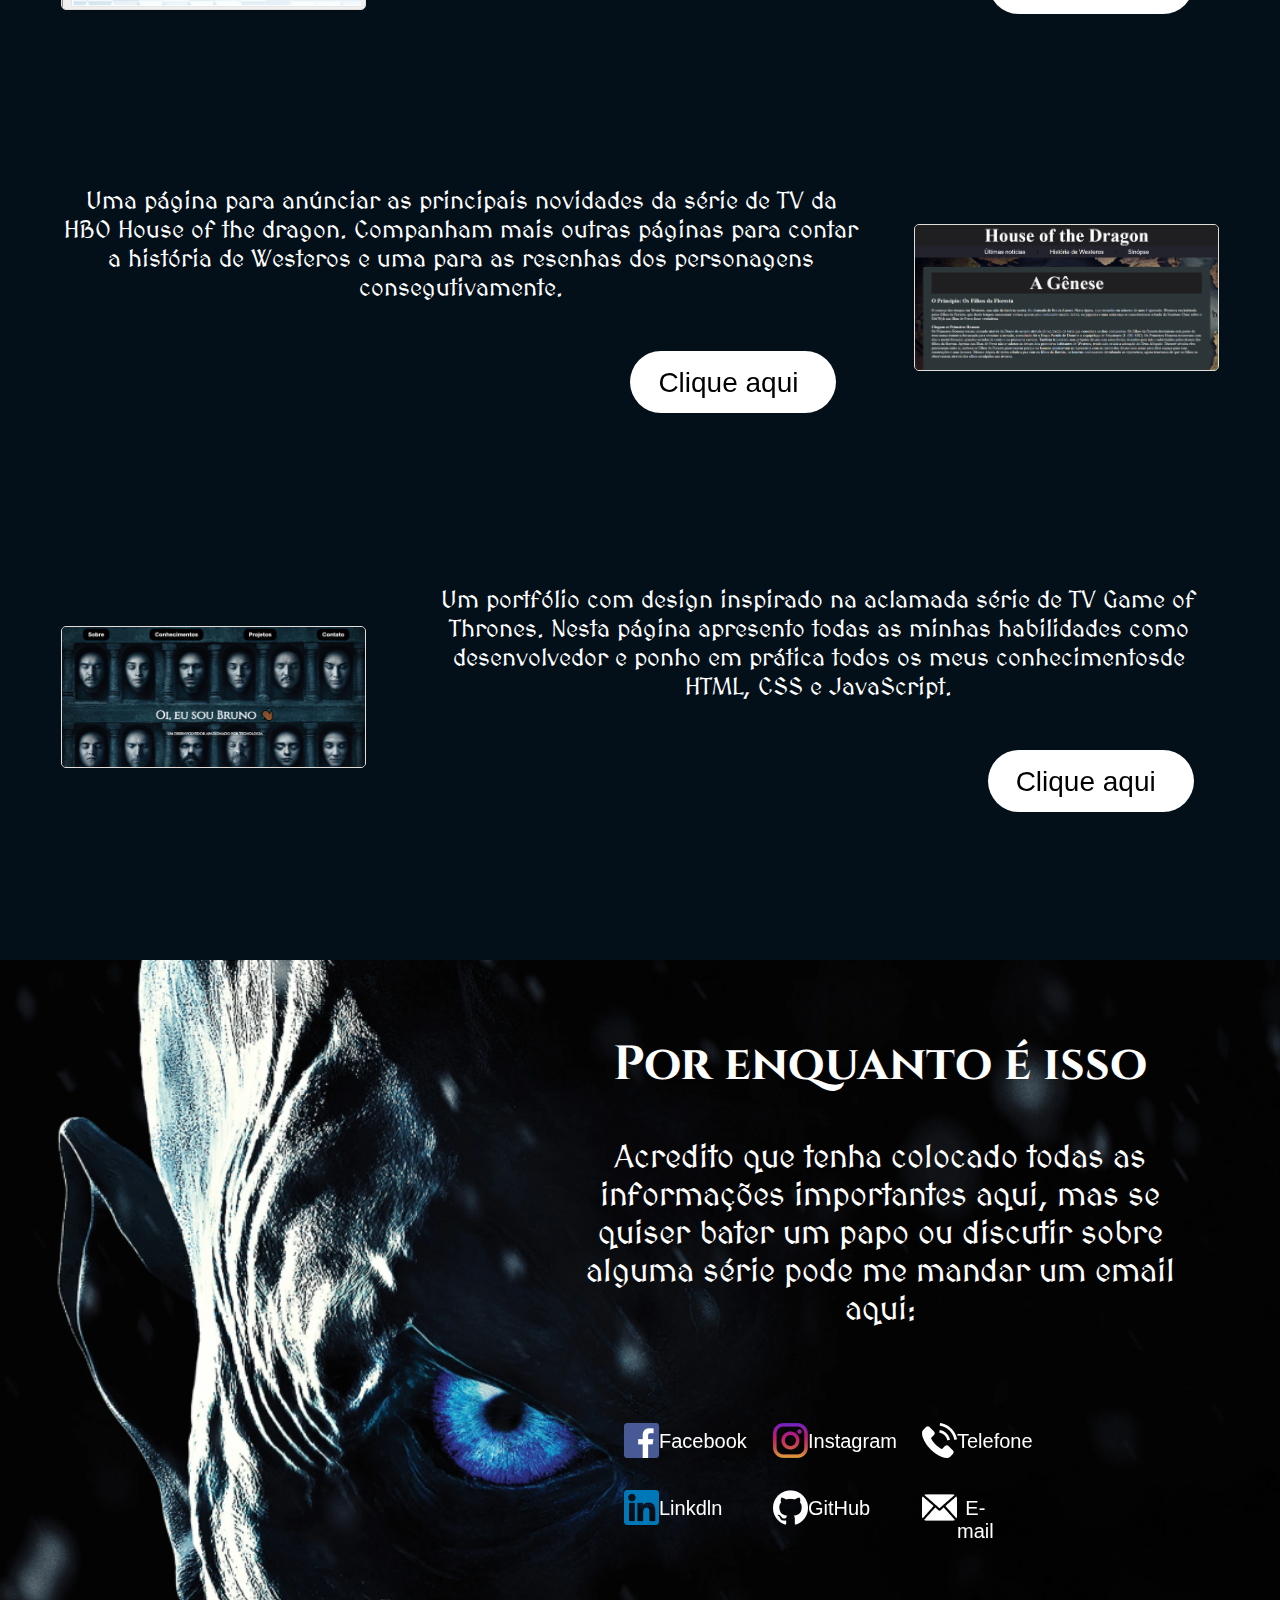
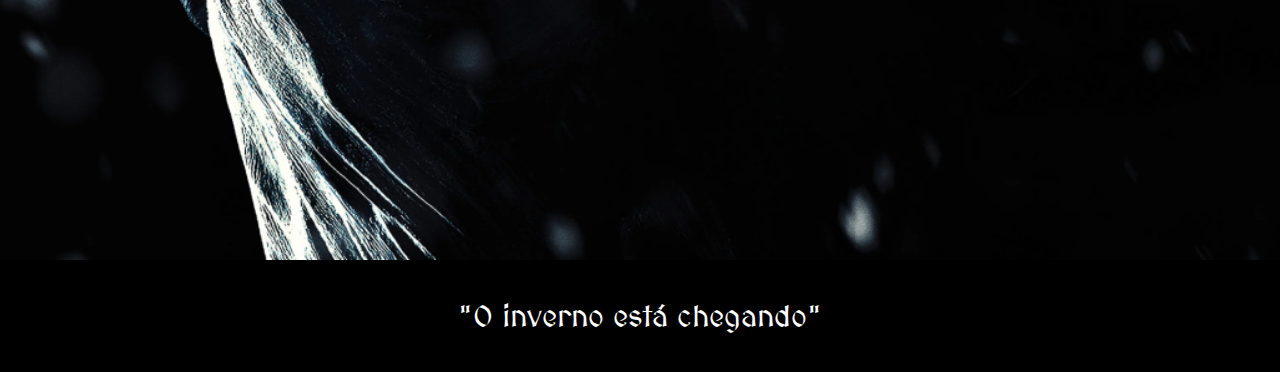
==== commit 6a1d8019: "novo envio" ====
--- a/index.html
+++ b/index.html
@@ -6,11 +6,12 @@
     <meta name="viewport" content="width=device-width, initial-scale=1.0">
     <link rel="stylesheet" href="./Css/style.css">
     <script src="./Javascript/script.js"></script>
+    <script src="./Javascript/Neve/snowstormv144_20131208/snowstorm.js"></script>
     <title>Bruno Nicanor | Desenvolvedor</title>
 </head>
 <body>
-    <div class="snow2"></div>
-    <div class="snow3"></div>
+    <!-- <div class="snow2"></div>
+    <div class="snow3"></div> -->
     <header>
         <nav>            
             <a href="#sobre">Sobre</a>
@@ -20,7 +21,7 @@
         </nav>
         <div class="font_text1">
             <h1 style="font-size: 50px;">Oi, eu sou Bruno 👋🏾</h1>
-            <h4>Um desenvolvedor apaixonado por tecnologia</h4>
+            <h3>Um desenvolvedor apaixonado por tecnologia</h3>
         </div>
     </header>
     <main>
@@ -29,7 +30,7 @@
             <div>
                 <h1 class="font_text1">Um Resuminho</h1>
                 <div class="font_text2">
-                    <p>Olá, eu sou Bruno, um jovem desenvolvedor de 21 anos. Sou de uma cidade no interior de São Paulo, Sorocaba. Sempre fui muito apaixonado por tecnologia desde a minha infância. Comecei com um curso técnico na ETEC da minha cidade, onde aprendi os primeiros conceitos de lógica de programação, redes e banco de dados. Ao final do curso, desenvolvi um software para gerenciar as entradas e saídas de um cliente que realiza cópia de chaves comuns e codificadas e abertura, instalação e concerto de fechaduras.</p>
+                    <p>Olá, eu sou Bruno, um jovem desenvolvedor de 22 anos. Sou de uma cidade no interior de São Paulo, Sorocaba. Sempre fui muito apaixonado por tecnologia desde a minha infância. Comecei com um curso técnico na ETEC da minha cidade, onde aprendi os primeiros conceitos de lógica de programação, redes e banco de dados. Ao final do curso, desenvolvi um software para gerenciar as entradas e saídas de um cliente que realiza cópia de chaves comuns e codificadas e abertura, instalação e concerto de fechaduras.</p>
                     <p>Em 2021, ingressei a faculdade de tecnologia de minha cidade para estudar Análise e Desenvolvimento de Sistemas, onde me aprofundei muito mais meus conhecimentos adquiridos na ETEC e aprendi muito mais sobre WEB, programação orientada a objeto e gestão de projetos.</p>
                     <p>Sempre estou procurando conhecer alguma linguagem nova e sempre voltando meus estudos ao Back-End. Bom, não sei mais o que descrever aqui, mas continue rolando a página que tem mais coisa legal. Valeu!</p>
                 </div>
@@ -37,8 +38,8 @@
             <div id="cont_btn">    
                 <div class="btn_1"><a href="www.linkedin.com/in/bruno-nicanor-2001">
                     Linkdln</a></div>
-                <div class="btn_1"><a href="https://docs.google.com/document/d/1Xn1F2E0Se_xWan1hRXQ1yIH9EGLxB-4X/edit?usp=share_link&ouid=106084995345998261349&rtpof=true&sd=true">
-                    Curriculo</a></div>
+                <div class="btn_1"><a href="https://fatecspgov-my.sharepoint.com/:w:/g/personal/bruno_silva530_fatec_sp_gov_br/ESA789BomJFLoZNOGQenmZoB1UEabz-MQT1C41k5khJY4g?e=ar6xXh">
+                    Currículo</a></div>
             </div>
         </div>
         <div id="skils">
@@ -135,7 +136,7 @@
         </div>
     </main>
     <footer style="background-color: black;">
-        <a onclick="pNome(this)" href="">"O inverno está chegando"</a>
+        <a href="./Agradecimento.html">"O inverno está chegando"</a>
     </footer>
 </body>
-</html>
+</html>--- a/Css/style.css
+++ b/Css/style.css
@@ -19,7 +19,7 @@
     left: 0;
     animation: animateOne 10s infinite linear;
 } */
-.snow2{
+/* .snow2{
     background: url('../img/Neve/type_1.png');
     background-repeat: repeat;
     width: 100%;
@@ -42,7 +42,7 @@
     animation: animateThree 15s infinite linear;
     background-size: 800px;
     filter: blur(3px);
-}
+} */
 
 @keyframes animateOne
 {
@@ -124,9 +124,10 @@
 }
 
 nav a:hover{
-    background-color: #002C3A;
-    box-shadow: 5px 5px 8px #EEE;
-    color: white;
+    /* background-color: #EEE;*/
+    box-shadow: 2px 2px 4px #03101A;
+    border-color: #041C32; 
+    color: #1597BB;
 }
 
 header div{
@@ -258,13 +259,13 @@
     align-items: center;
 }
 
-/* .Portif_L #Reverso{
+.Portif_L #Reverso{
     display: flex;
     margin-bottom: 8rem;
     flex-wrap: wrap;  
     justify-content: center;
     align-items: center;
-} */
+}
 
 .fake{
     /* width: 392px;
@@ -339,9 +340,9 @@
     border-radius: 50px;
 }
 
-/* #Reverso{
+#Reverso{
     flex-direction: row-reverse;
-} */
+}
 
 .desc .btn_1 a:hover{
     color: #1597BB;
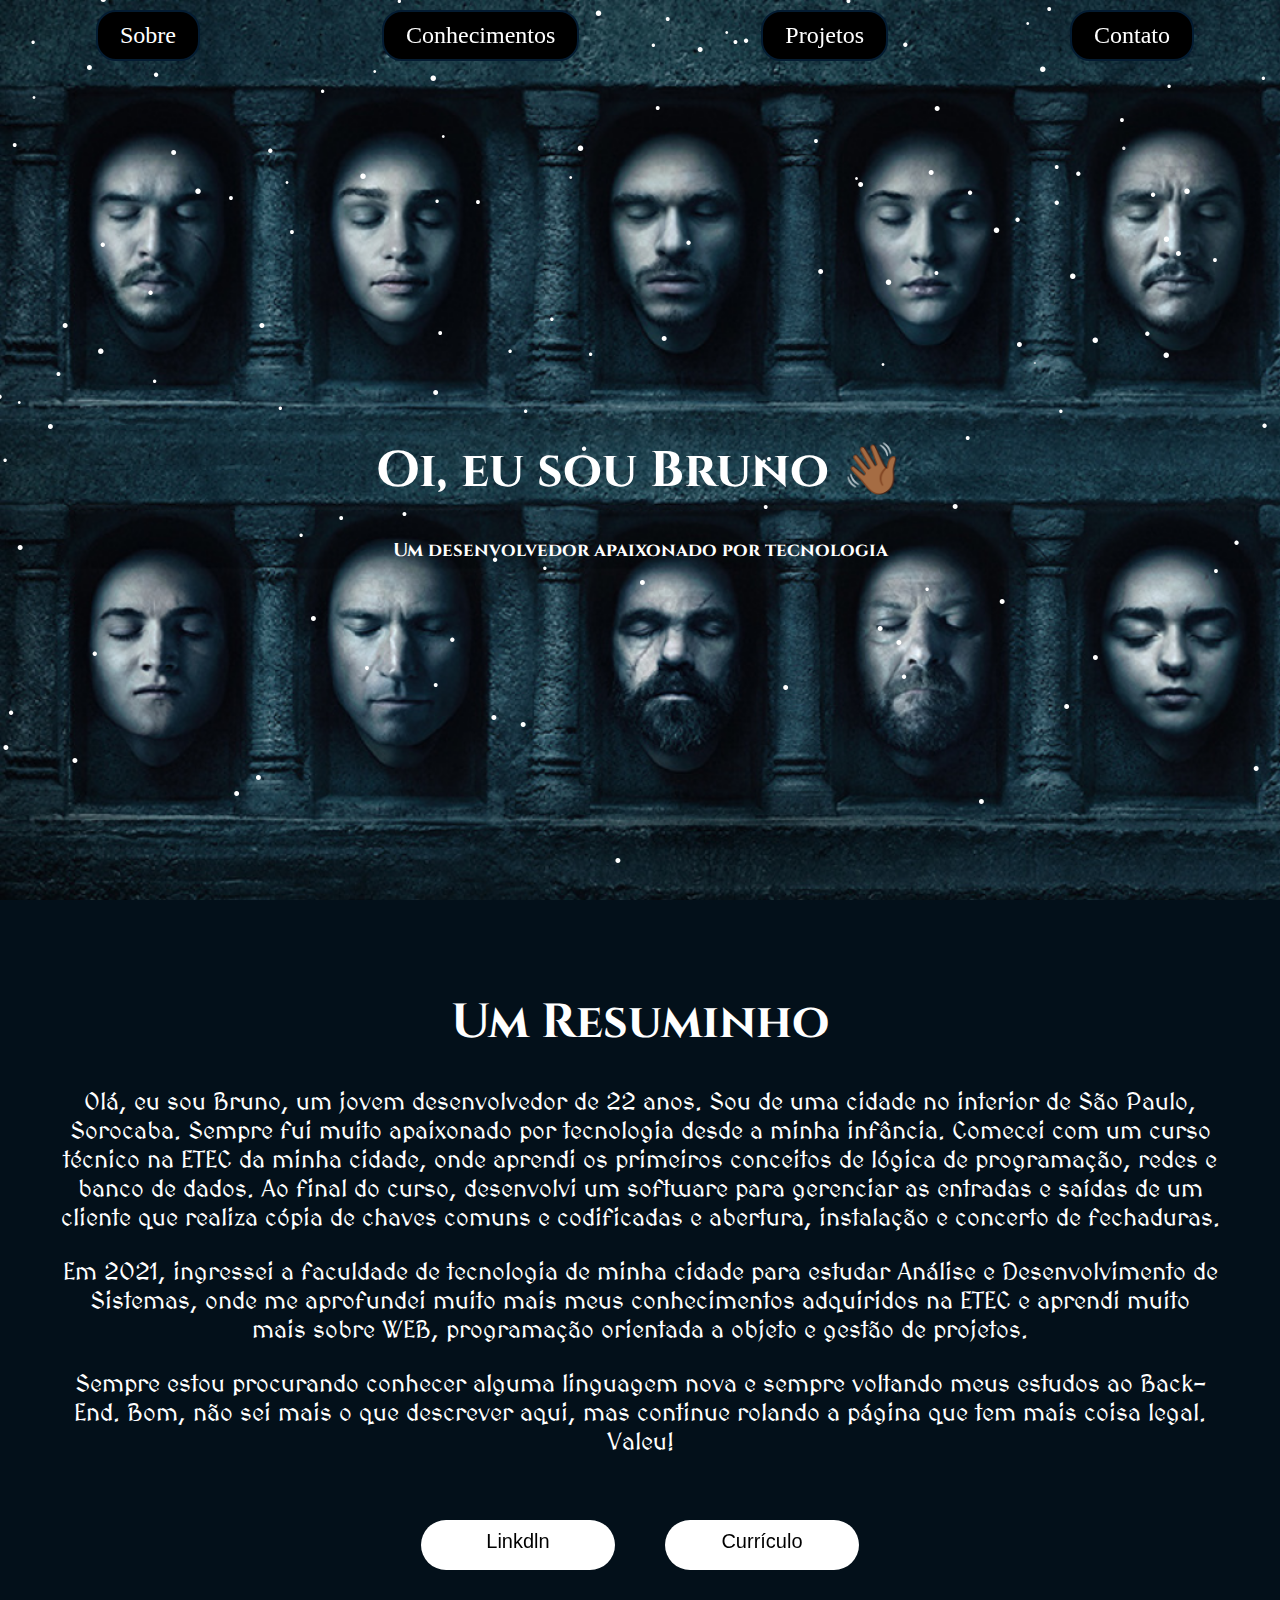
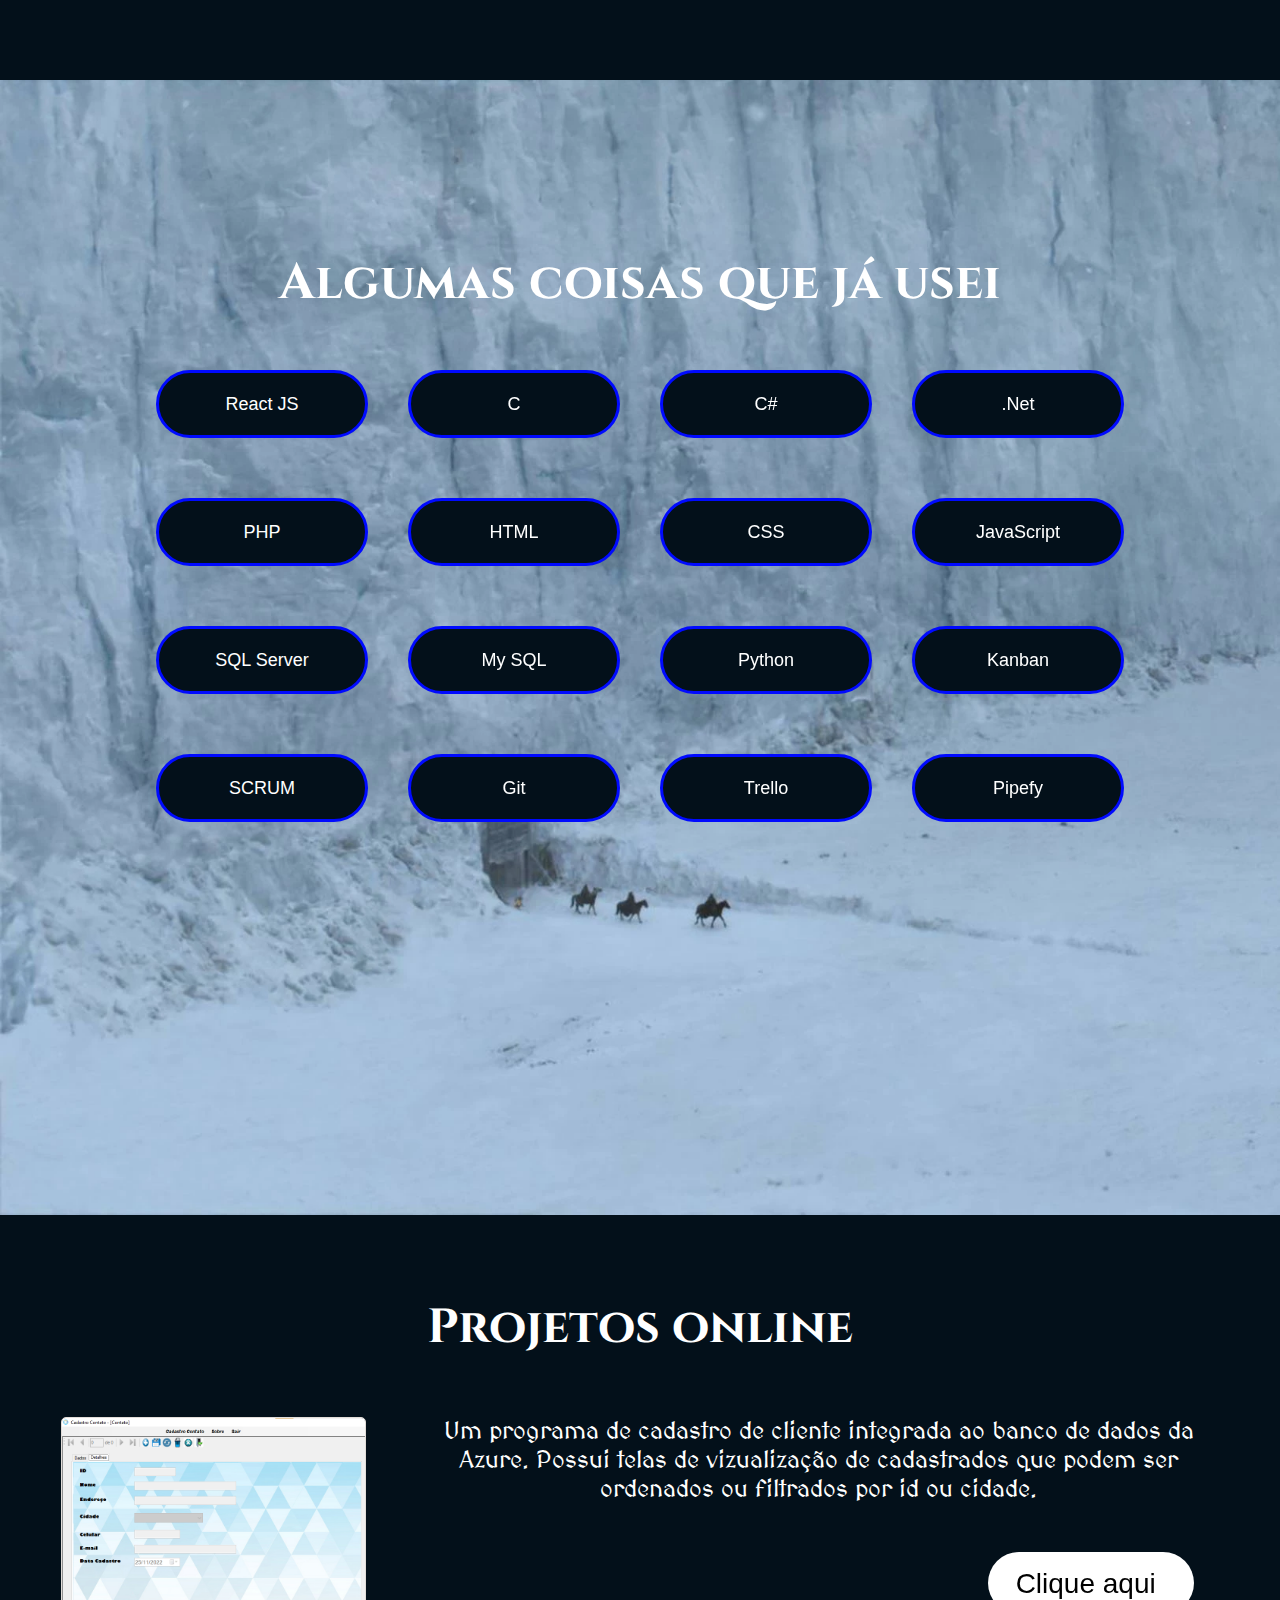
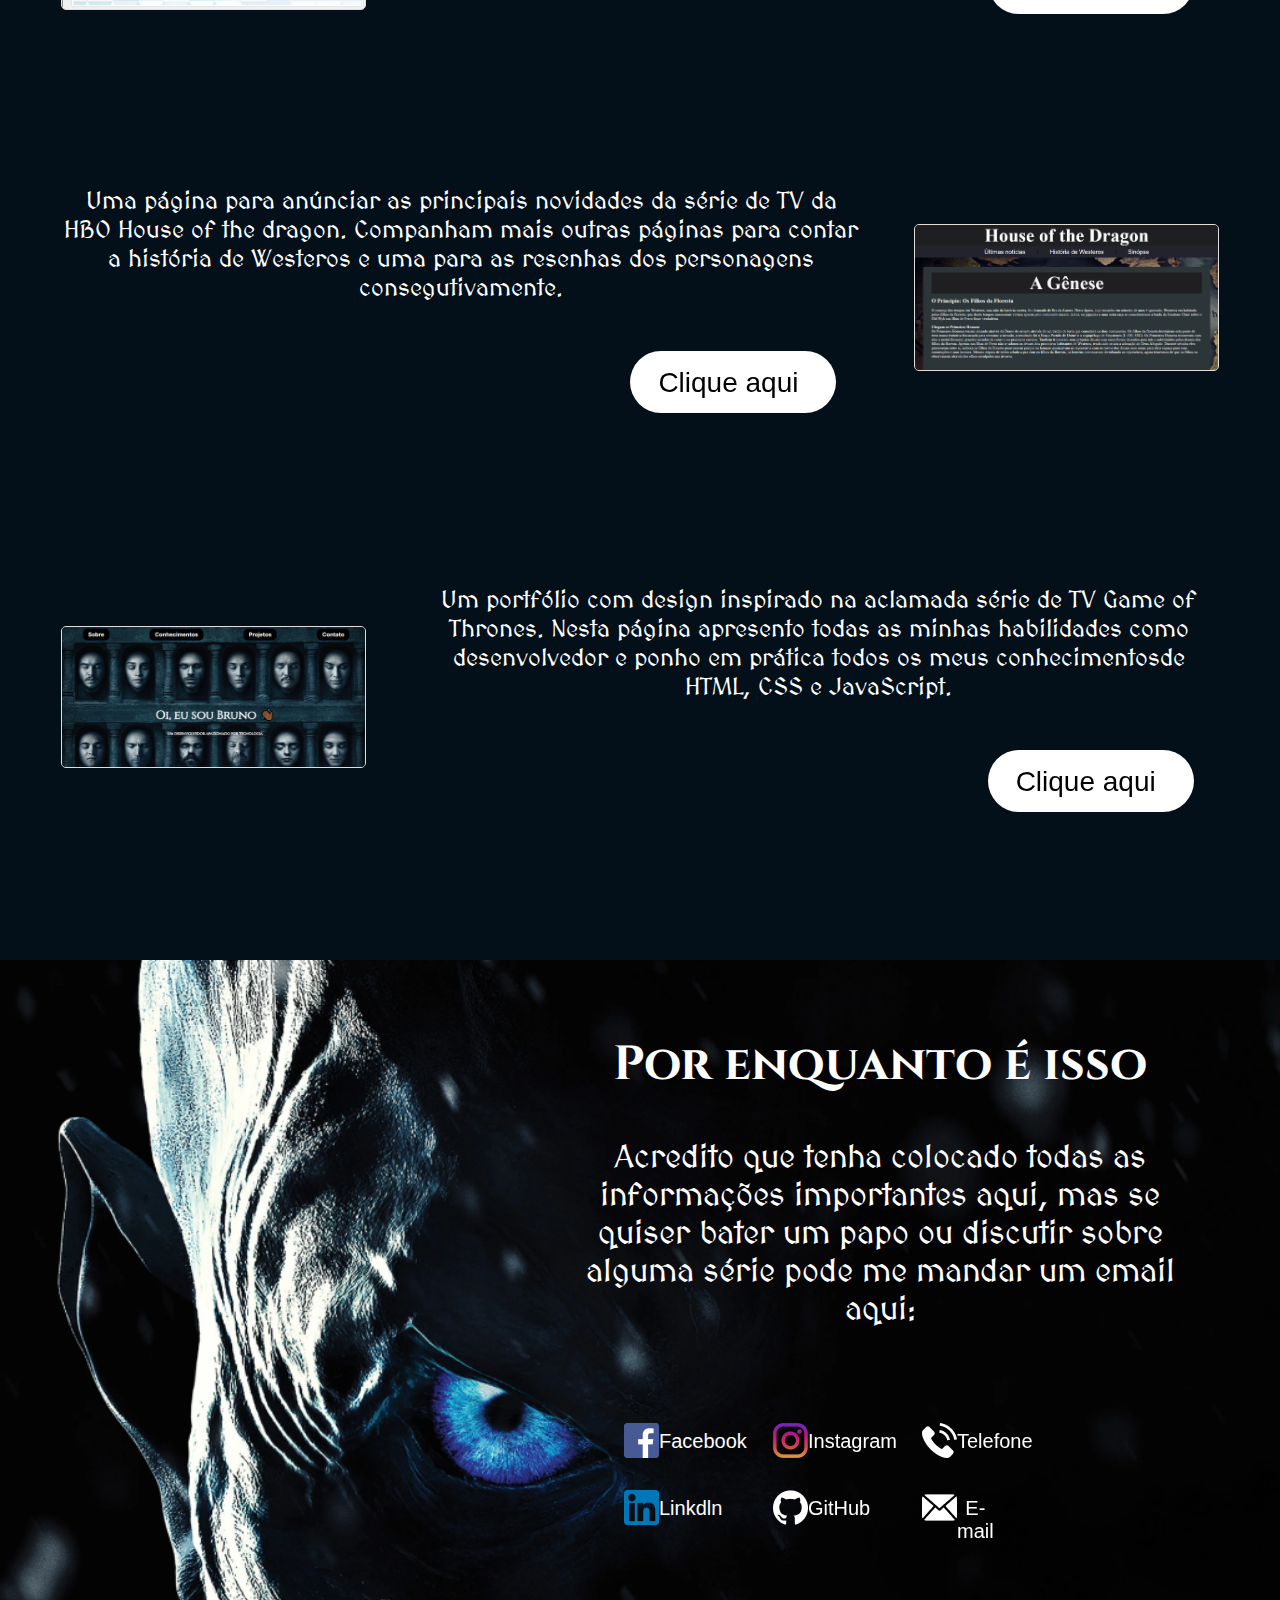
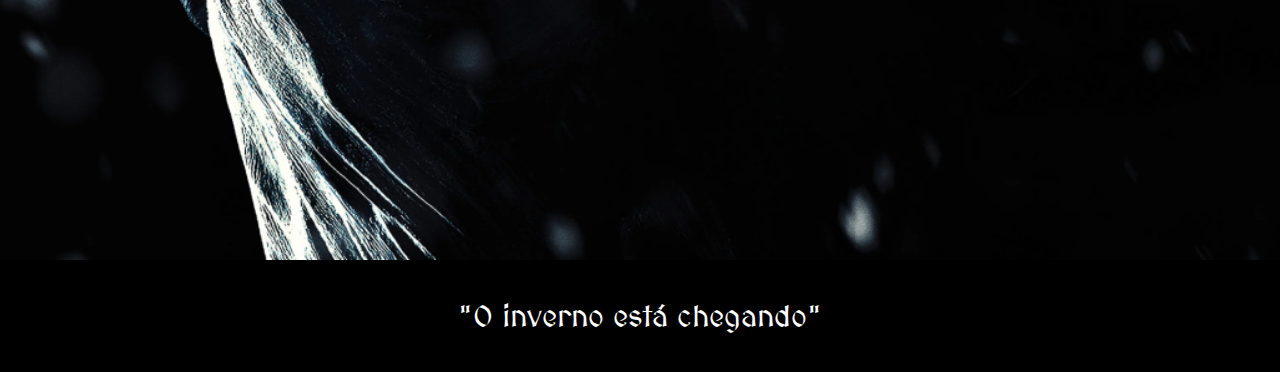
==== commit 102f7aab: "atualizacao 2" ====
--- a/index.html
+++ b/index.html
@@ -6,7 +6,7 @@
     <meta name="viewport" content="width=device-width, initial-scale=1.0">
     <link rel="stylesheet" href="./Css/style.css">
     <script src="./Javascript/script.js"></script>
-    <script src="./Javascript/Neve/snowstormv144_20131208/snowstorm.js"></script>
+    <script src="./Javascript/Neve/snowstorm.js"></script>
     <title>Bruno Nicanor | Desenvolvedor</title>
 </head>
 <body>
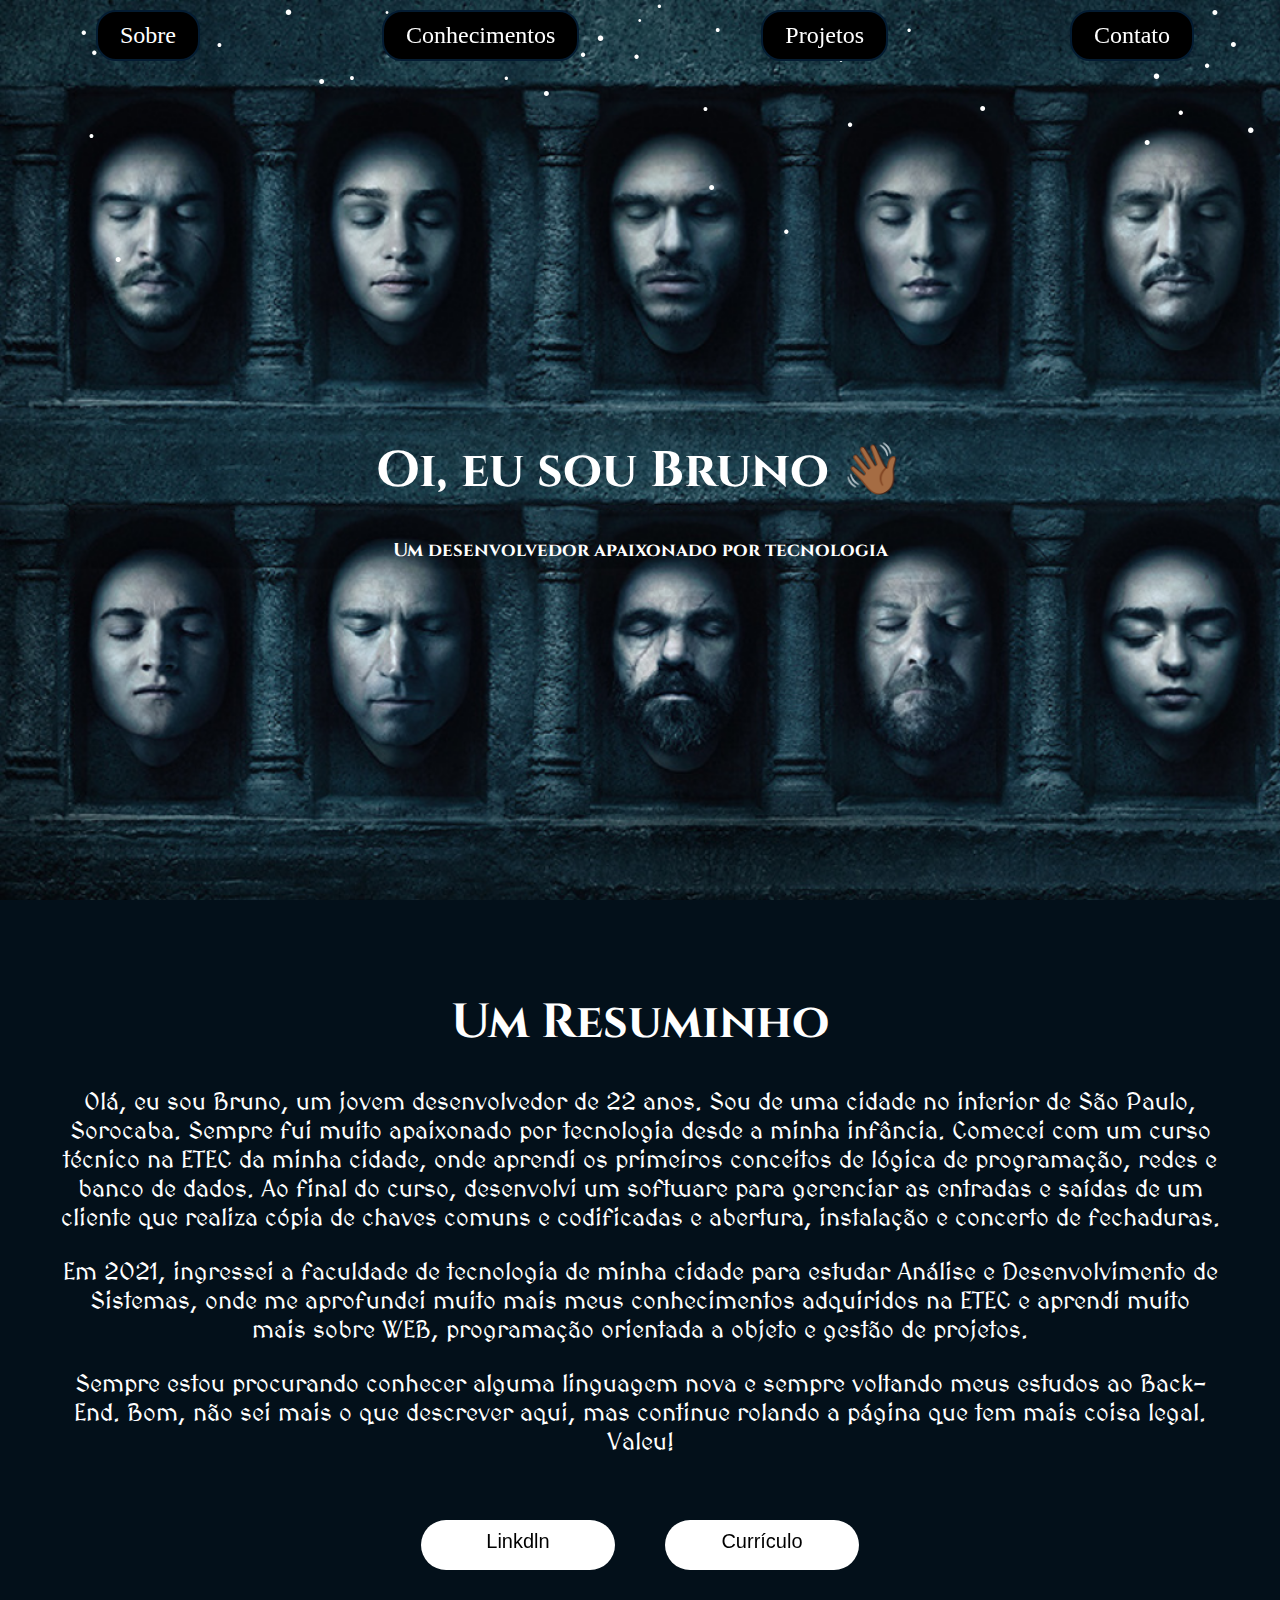
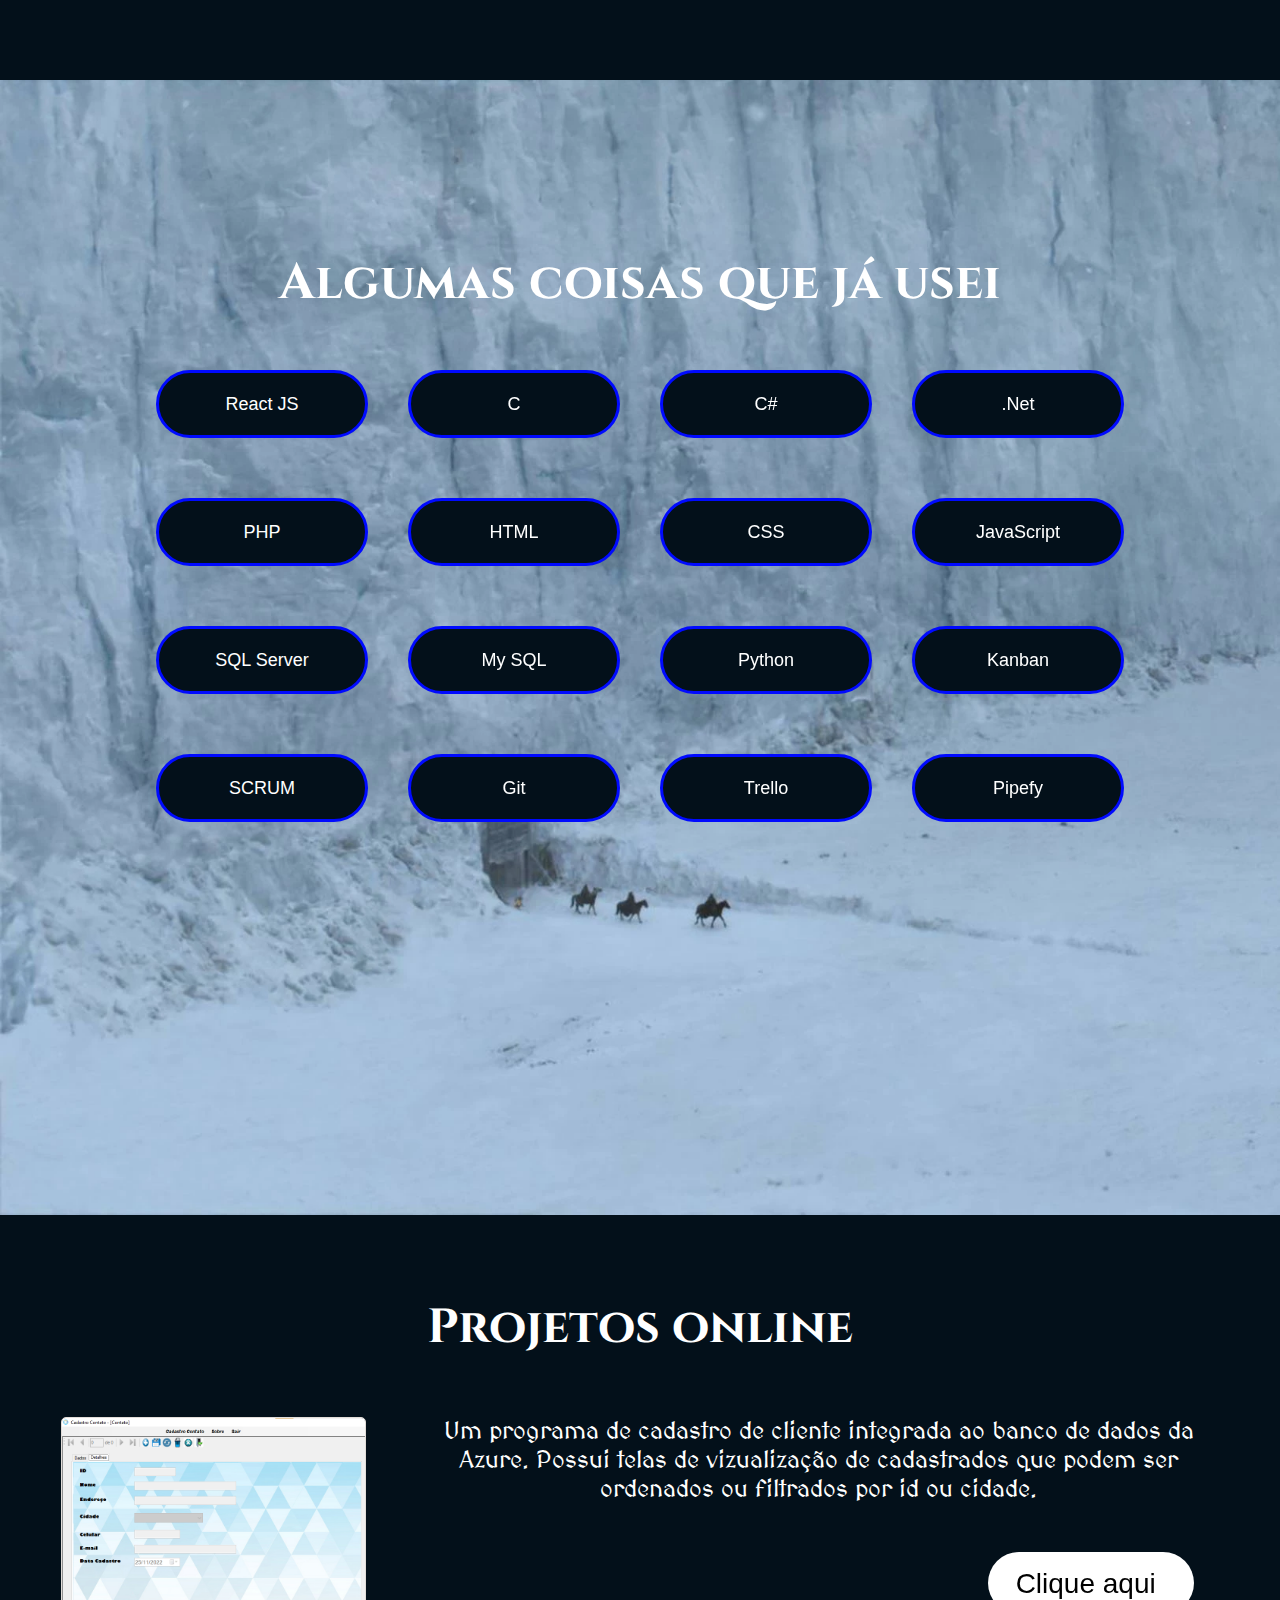
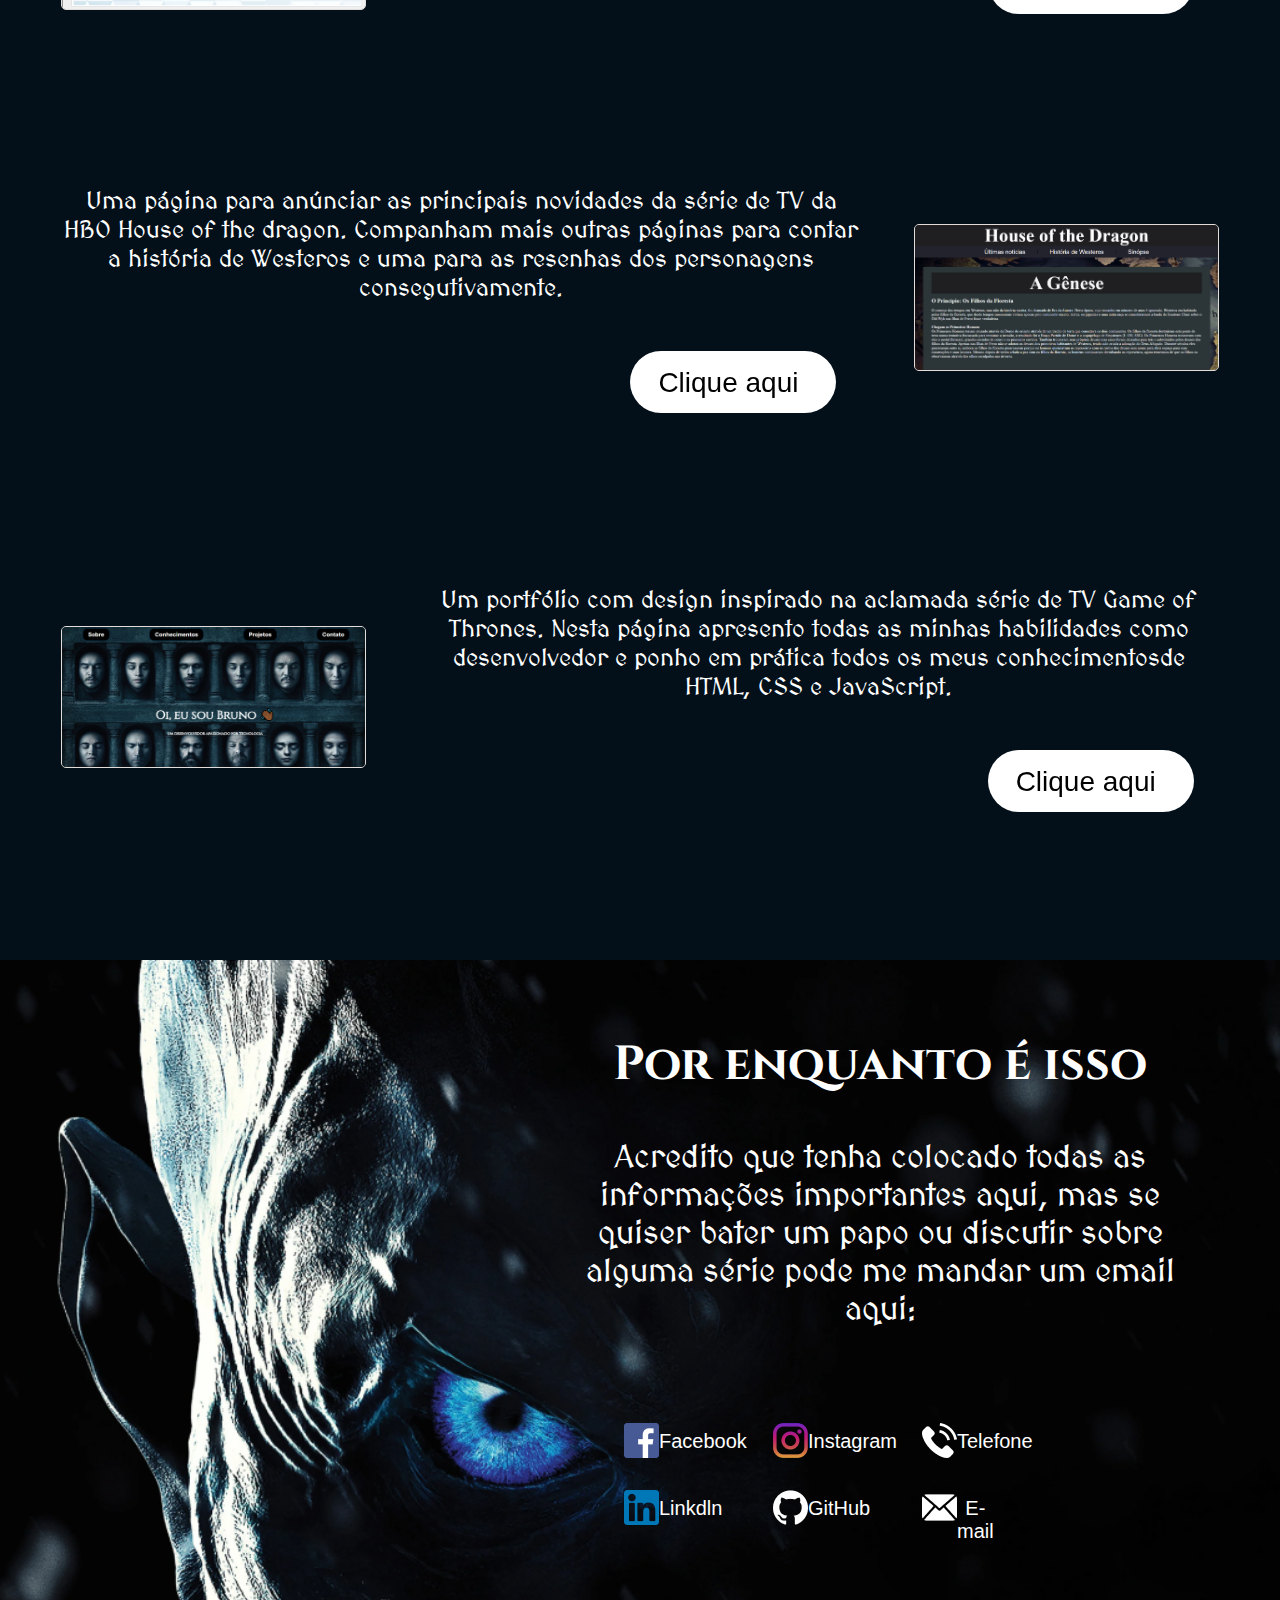
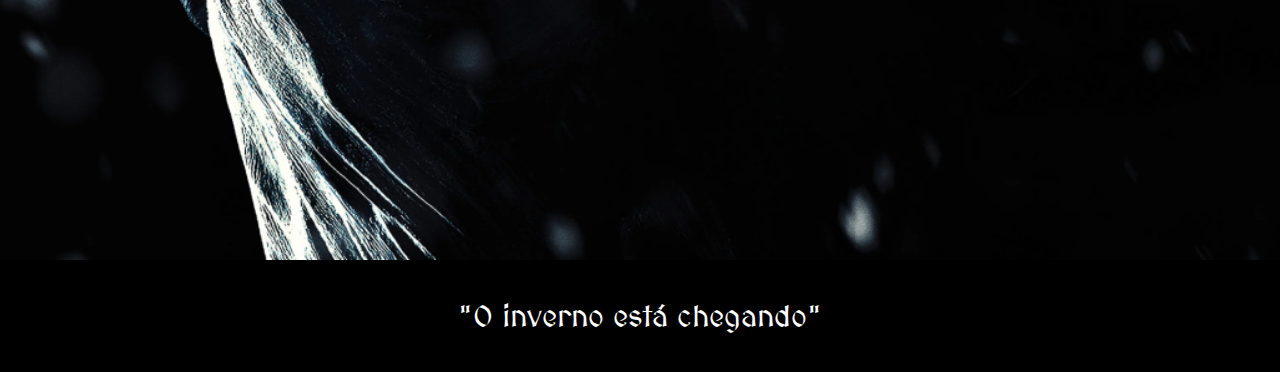
==== commit 2611e7aa: "Corrigindo link" ====
--- a/index.html
+++ b/index.html
@@ -36,7 +36,7 @@
                 </div>
             </div>
             <div id="cont_btn">    
-                <div class="btn_1"><a href="www.linkedin.com/in/bruno-nicanor-2001">
+                <div class="btn_1"><a href="https://www.linkedin.com/in/bruno-nicanor-2001">
                     Linkdln</a></div>
                 <div class="btn_1"><a href="https://fatecspgov-my.sharepoint.com/:w:/g/personal/bruno_silva530_fatec_sp_gov_br/ESA789BomJFLoZNOGQenmZoB1UEabz-MQT1C41k5khJY4g?e=ar6xXh">
                     Currículo</a></div>
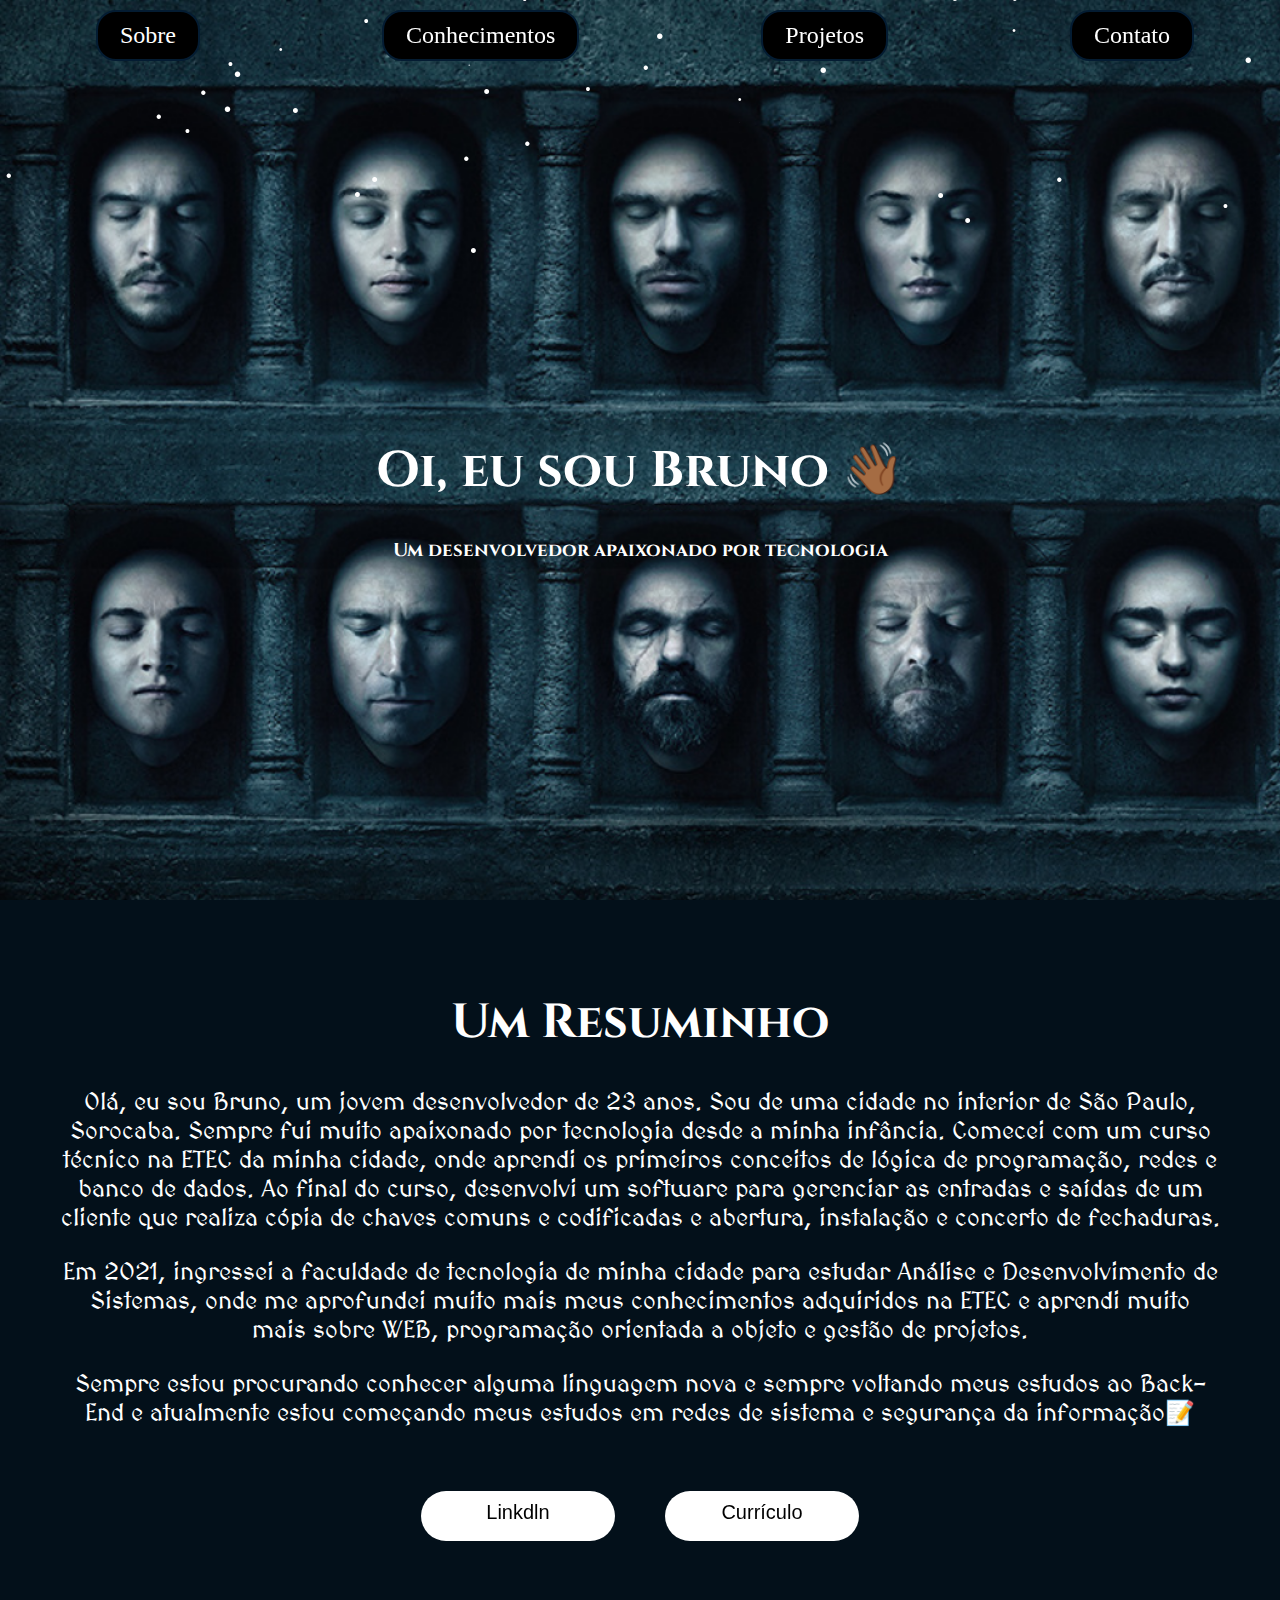
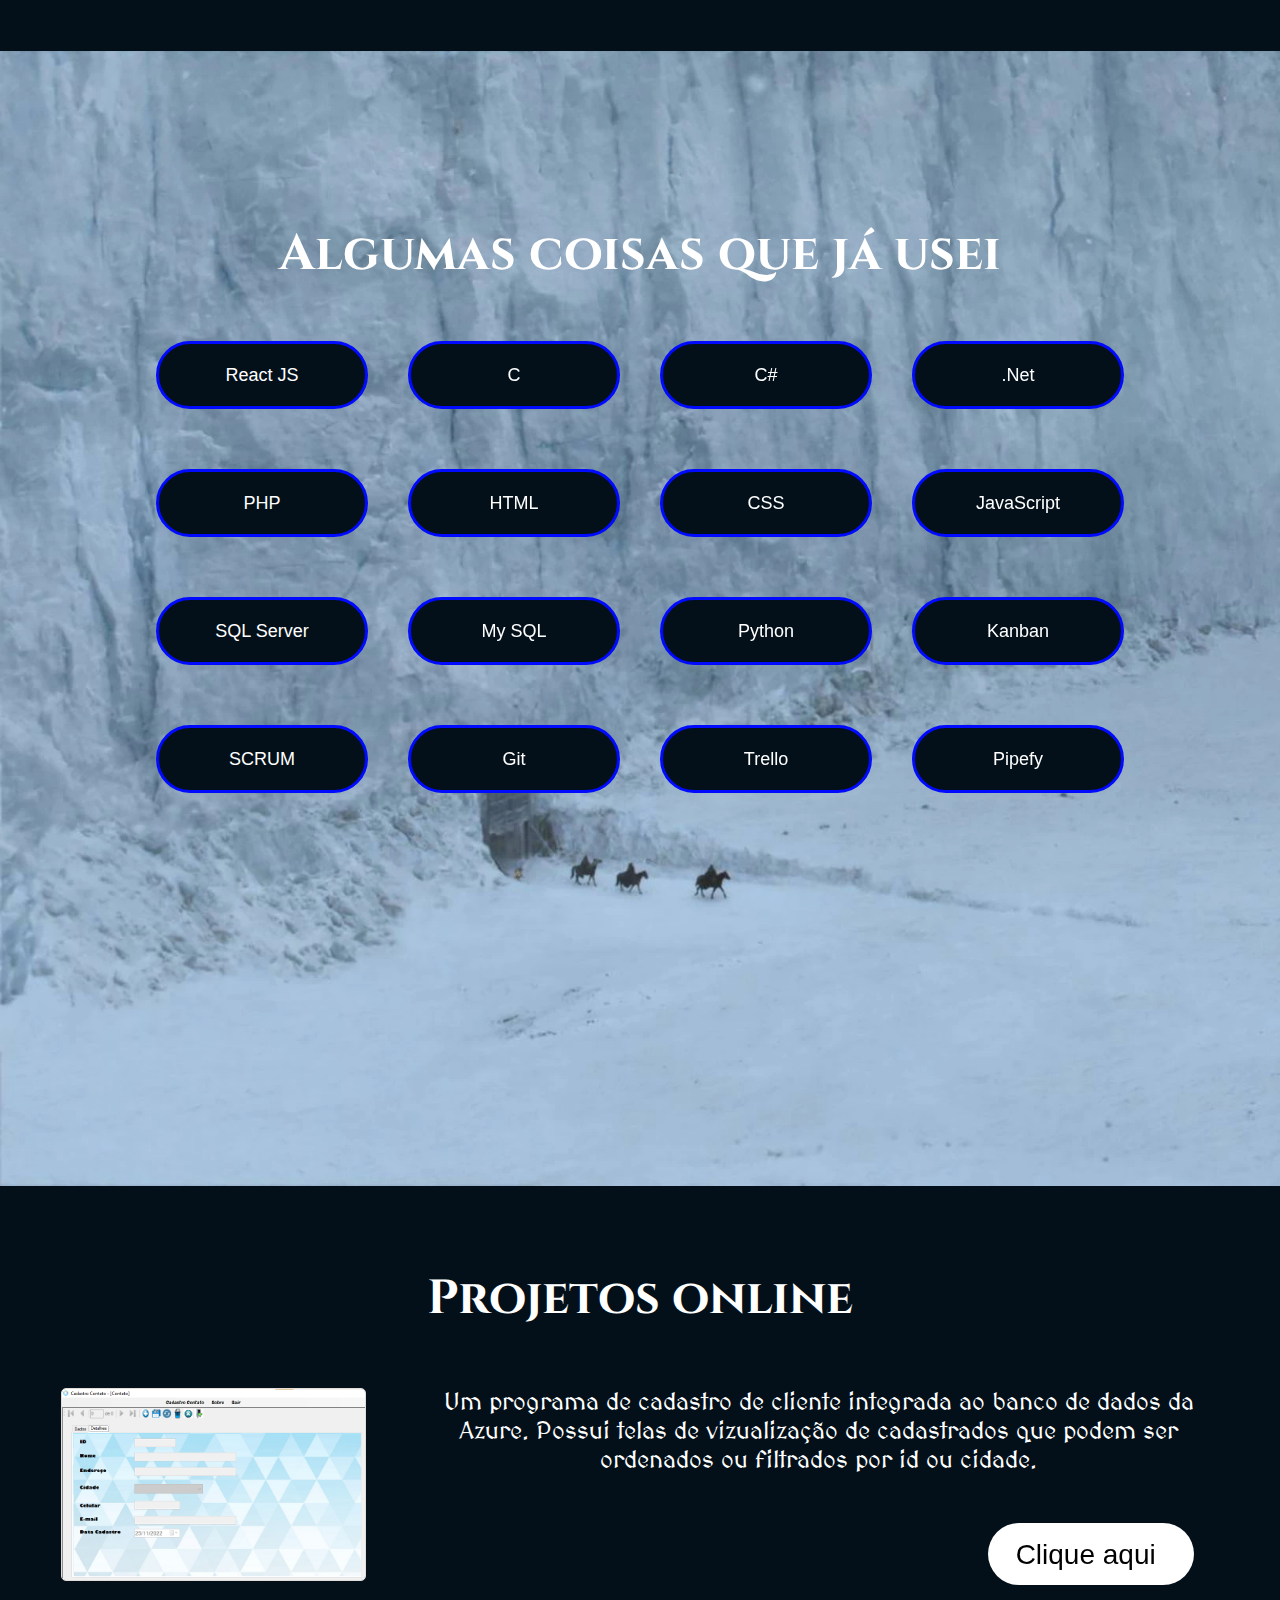
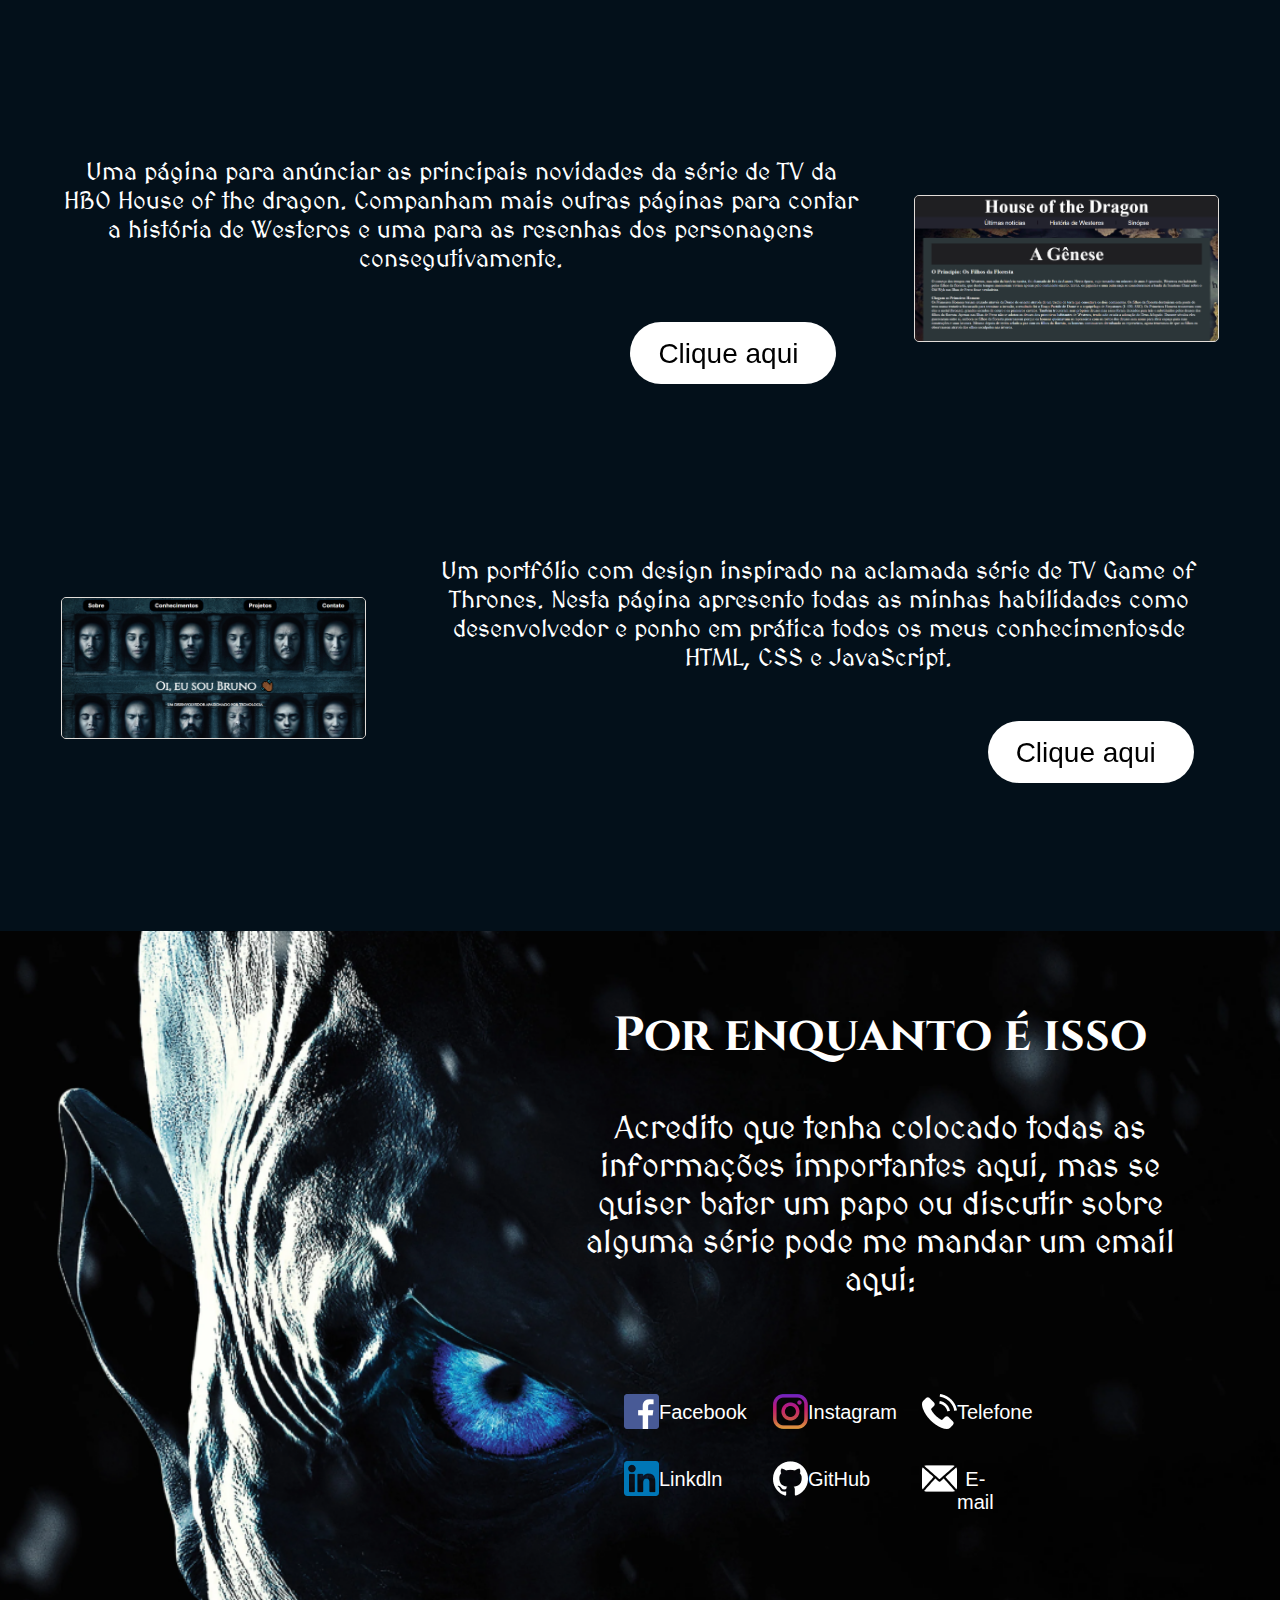
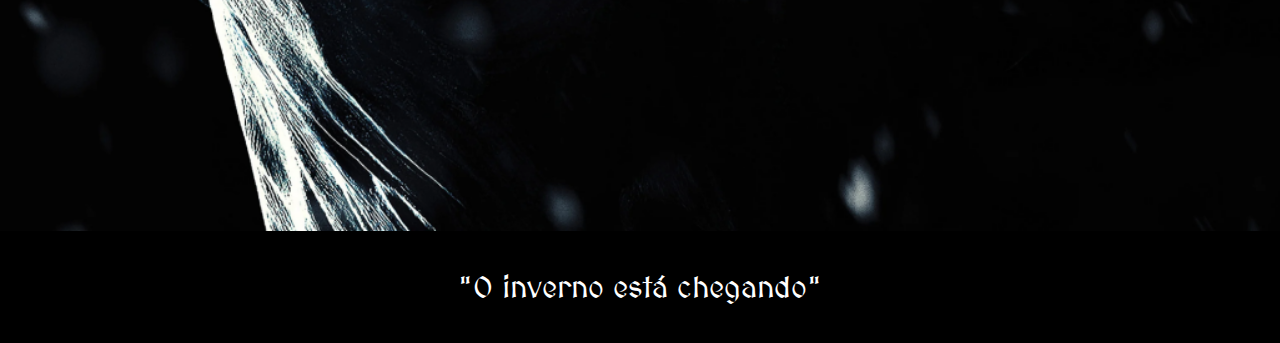
==== commit 56d97ee6: "Update index.html" ====
--- a/index.html
+++ b/index.html
@@ -30,15 +30,15 @@
             <div>
                 <h1 class="font_text1">Um Resuminho</h1>
                 <div class="font_text2">
-                    <p>Olá, eu sou Bruno, um jovem desenvolvedor de 22 anos. Sou de uma cidade no interior de São Paulo, Sorocaba. Sempre fui muito apaixonado por tecnologia desde a minha infância. Comecei com um curso técnico na ETEC da minha cidade, onde aprendi os primeiros conceitos de lógica de programação, redes e banco de dados. Ao final do curso, desenvolvi um software para gerenciar as entradas e saídas de um cliente que realiza cópia de chaves comuns e codificadas e abertura, instalação e concerto de fechaduras.</p>
+                    <p>Olá, eu sou Bruno, um jovem desenvolvedor de 23 anos. Sou de uma cidade no interior de São Paulo, Sorocaba. Sempre fui muito apaixonado por tecnologia desde a minha infância. Comecei com um curso técnico na ETEC da minha cidade, onde aprendi os primeiros conceitos de lógica de programação, redes e banco de dados. Ao final do curso, desenvolvi um software para gerenciar as entradas e saídas de um cliente que realiza cópia de chaves comuns e codificadas e abertura, instalação e concerto de fechaduras.</p>
                     <p>Em 2021, ingressei a faculdade de tecnologia de minha cidade para estudar Análise e Desenvolvimento de Sistemas, onde me aprofundei muito mais meus conhecimentos adquiridos na ETEC e aprendi muito mais sobre WEB, programação orientada a objeto e gestão de projetos.</p>
-                    <p>Sempre estou procurando conhecer alguma linguagem nova e sempre voltando meus estudos ao Back-End. Bom, não sei mais o que descrever aqui, mas continue rolando a página que tem mais coisa legal. Valeu!</p>
+                    <p>Sempre estou procurando conhecer alguma linguagem nova e sempre voltando meus estudos ao Back-End e atualmente estou começando meus estudos em redes de sistema e segurança da informação📝 </p>
                 </div>
             </div>
             <div id="cont_btn">    
                 <div class="btn_1"><a href="https://www.linkedin.com/in/bruno-nicanor-2001">
                     Linkdln</a></div>
-                <div class="btn_1"><a href="https://fatecspgov-my.sharepoint.com/:w:/g/personal/bruno_silva530_fatec_sp_gov_br/ESA789BomJFLoZNOGQenmZoB1UEabz-MQT1C41k5khJY4g?e=ar6xXh">
+                <div class="btn_1"><a href="https://1drv.ms/b/s!Ar6cFXhEuKsMgYUditEceBcG3KKsJA?e=UjIF5i">
                     Currículo</a></div>
             </div>
         </div>
@@ -139,4 +139,4 @@
         <a href="./Agradecimento.html">"O inverno está chegando"</a>
     </footer>
 </body>
-</html>+</html>
